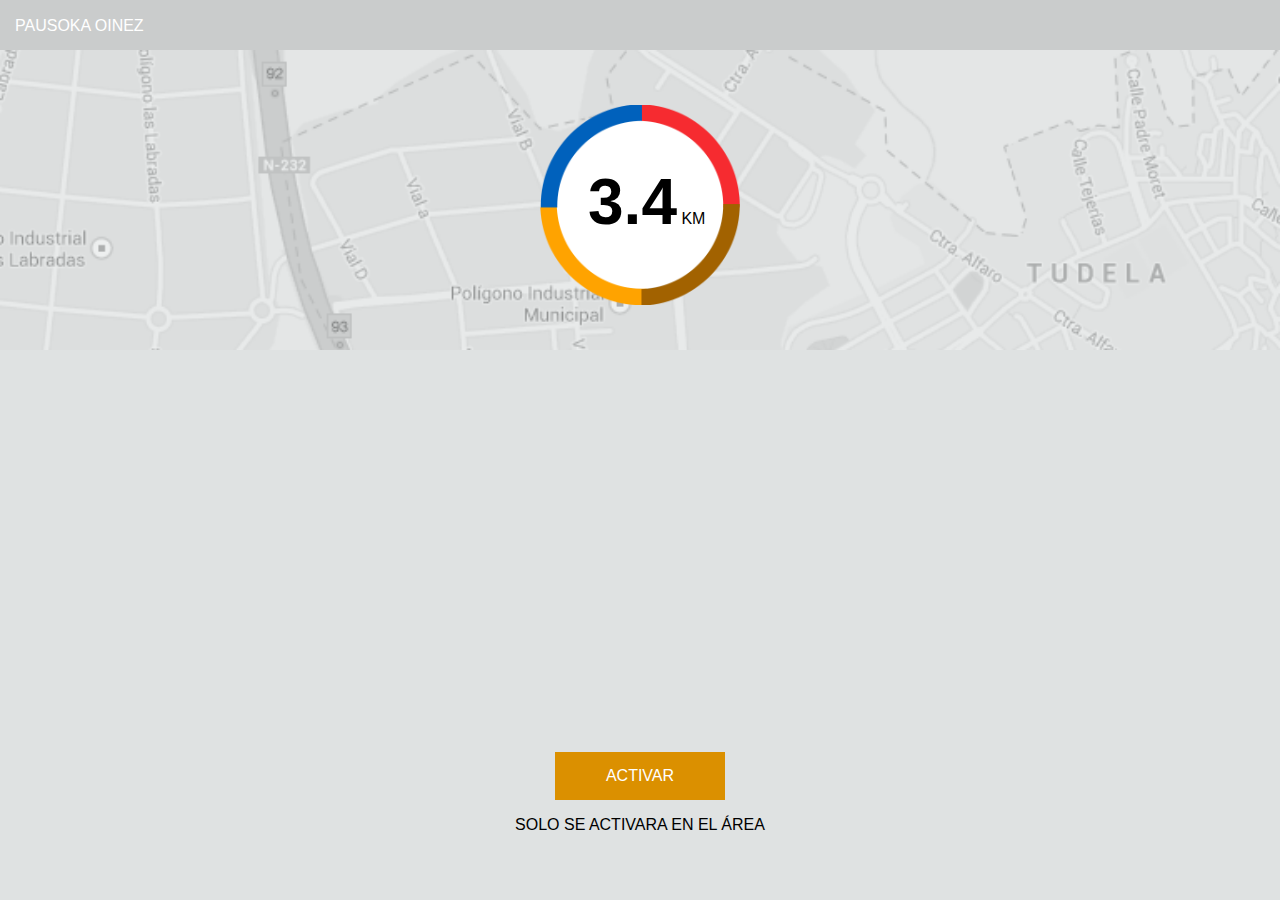
==== www/index.html @ f8270bef "Mini logo eliminado" ====
<!DOCTYPE html>
<head>
	 <meta charset="utf-8" />
      <meta name="format-detection" content="telephone=no" />
      <meta name="viewport" content="user-scalable=no,initial-scale = 1.0,maximum-scale = 1.0">
  <title>Pausoak Oinez</title>
  <link rel="stylesheet" href="css/oinez.css">
  <link rel="stylesheet" type="text/css" href="css/index.css" />
  <link rel="stylesheet" type="text/css" href="css/topcoat-mobile-light.css">
  
</head>
<body>
	<div class="row">
		<div class="header">
			<div class="title">Pausoka Oinez</div>
		</div>
	</div>
	<div class="row wrapper-contador">
		<div class="pasos">
			<div class="contador"><span class="numero">3.4</span> <span class="km">km</span></div>
		</div>
	</div>
	<div class="row">
		<div class="activacion">
			<div class="boton">Activar
      </div>
			<div class="instrucciones">
			<p>solo se activara en el área</p>
			</div>
		</div>
	</div>
<!-- 	<div class="fin"></div> -->
    <script type="text/javascript" src="js/jquery.js"></script>
        <script type="text/javascript" src="phonegap.js"></script>
        <script type="text/javascript" src="js/index.js"></script>
        <script type="text/javascript">
            $(document).ready(function() {
                    app.initialize();
            });
        </script>
</body>
</html>
---- www/css/oinez.css ----
@font-face {
  font-family: "Source Sans";
  src: url("../font/SourceSansPro-Regular.otf");
}
@font-face {
  font-family: "Source Sans";
  src: url("../font/SourceSansPro-Light.otf");
  font-weight: 200;
}
@font-face {
  font-family: "Source Sans";
  src: url("../font/SourceSansPro-Semibold.otf");
  font-weight: 600;
}

body {
  color: #000;
  font: 16px "Source Sans", helvetica, arial, sans-serif;
  font-weight: 200;
  text-rendering: optimizeLegibility;
  background-color: #ECECEC;
}


.title {
   color: #FFFFFF;
    font-size: 1em;
    padding-top: 17px;
    text-transform: uppercase;
       padding-left: 15px;
}

.header {
	height: 50px;
	background-color: #CACCCC;
}


.wrapper-contador {
	background: url("../img/bg.png") center no-repeat;
	background-size: cover;
}



.pasos {
	min-height: 300px;
}

.contador {
	background: url("../img/circulo.png") center no-repeat;
	background-size: cover;
	width: 200px;
    height: 200px;
    margin-top: 70px;
    margin: 0 auto;
    position: relative;
    top: 55px;
}


span.numero {
	font-size: 4em;
	font-weight: bold;
}

.contador span {
    left: 48px;
    position: relative;
    top: 60px;
}

.boton {
  padding: 15px 10px;
  background-color: #DB9000;
  color: #fff;
  width: 150px;
  text-align: center;
  text-transform: uppercase;
  margin: 0 auto
}


.boton .sin {
  padding: 15px 10px;
  background-color: #Ddd;
  color: #fff;
  width: 150px;
  text-align: center;
  text-transform: uppercase;
  margin: 0 auto
}

.activacion {
position: absolute;
bottom: 0;
padding-bottom: 50px;
margin: 0 auto;
width: 100%;
}


.instrucciones {
  text-align: center;
}


.fin {
  height: 10px;
  background-color: #CACCCC; 
  bottom: 0;
}


.img-logo {
   float: right;
    position: relative;
    top: -31px;
    width: 74px;
       left: -26px;
}


.img-logo-intro {
margin: 0 auto;
width: 240px;
}

.siguiente {
  text-align: center;
  font-size: 1.5em;
}

h4.pausoka {
  border-bottom: 1px solid #d5d5d5;
    font-size: 2em;
    padding-bottom: 14px;
    text-align: center;
    margin-bottom: 10px;
}


.intro {
  text-align: center;
  margin-top: 50px;
}



.topcoat-button--large--cta {
  font-size: 0.875rem;
  font-weight: 600;
  line-height: 1.688rem;
  padding: 0 0.875rem;
}


.xxx {
  width: 100px;
}
---- www/css/index.css ----
/*
 * Licensed to the Apache Software Foundation (ASF) under one
 * or more contributor license agreements.  See the NOTICE file
 * distributed with this work for additional information
 * regarding copyright ownership.  The ASF licenses this file
 * to you under the Apache License, Version 2.0 (the
 * "License"); you may not use this file except in compliance
 * with the License.  You may obtain a copy of the License at
 *
 * http://www.apache.org/licenses/LICENSE-2.0
 *
 * Unless required by applicable law or agreed to in writing,
 * software distributed under the License is distributed on an
 * "AS IS" BASIS, WITHOUT WARRANTIES OR CONDITIONS OF ANY
 * KIND, either express or implied.  See the License for the
 * specific language governing permissions and limitations
 * under the License.
 */
* {
    -webkit-tap-highlight-color: rgba(0,0,0,0); /* make transparent link selection, adjust last value opacity 0 to 1.0 */
}

body {
    -webkit-touch-callout: none;                /* prevent callout to copy image, etc when tap to hold */
    -webkit-text-size-adjust: none;             /* prevent webkit from resizing text to fit */
    -webkit-user-select: none;                  /* prevent copy paste, to allow, change 'none' to 'text' */
    background-color:#F4F4F4;
    background-image:linear-gradient(top, #F4F4F4 0%, #E4E4E4 51%);
    background-image:-webkit-linear-gradient(top, #F4F4F4 0%, #E4E4E4 51%);
    background-image:-ms-linear-gradient(top, #F4F4F4 0%, #E4E4E4 51%);
    background-image:-webkit-gradient(
        linear,
        left top,
        left bottom,
        color-stop(0, #A7A7A7),
        color-stop(0.51, #E4E4E4)
    );
    background-attachment:fixed;
    font-family:'HelveticaNeue-Light', 'HelveticaNeue', Helvetica, Arial, sans-serif;
    font-size:12px;
    height:100%;
    margin:0px;
    padding:0px;
    text-transform:uppercase;
    width:100%;
}

/* Portrait layout (default) */
.app {
    position:absolute;             /* position in the center of the screen */
    left:50%;
    top:10%;
    height:50px;                   /* text area height */
    width:225px;                   /* text area width */
    text-align:center;
    padding:180px 0px 0px 0px;     /* image height is 200px (bottom 20px are overlapped with text) */
    margin:-115px 0px 0px -112px;  /* offset vertical: half of image height and text area height */
                                   /* offset horizontal: half of text area width */
}

/*/* landscape layout (with min-width) 
@media screen and (min-aspect-ratio: 1/1) and (min-width:400px) {
    .app {
        background-position:left center;
        padding:75px 0px 75px 170px;   padding-top + padding-bottom + text area = image height 
        margin:-90px 0px 0px -198px;   }
}
*/
h1 {
    font-size:24px;
    font-weight:normal;
    margin:0px;
    overflow:visible;
    padding:0px;
    text-align:center;
}
.error {
    font-size:20px;
    font-weight:normal;
    margin:0px;
    overflow:visible;
    padding:0px;
    text-align:center;
    color:red;
}


.event {
    border-radius:4px;
    -webkit-border-radius:4px;
    color:#FFFFFF;
    font-size:24px;
    margin:0px 30px;
    padding:2px 0px;
}

.event.listening {
    background-color:#333333;
    display:block;
}

.event.received {
    background-color:#4B946A;
    display:none;
}

@keyframes fade {
    from { opacity: 1.0; }
    50% { opacity: 0.4; }
    to { opacity: 1.0; }
}
 
@-webkit-keyframes fade {
    from { opacity: 1.0; }
    50% { opacity: 0.4; }
    to { opacity: 1.0; }
}
 
.blink {
    animation:fade 3000ms infinite;
    -webkit-animation:fade 3000ms infinite;
}
---- www/css/topcoat-mobile-light.css ----
/**
*
* Copyright 2012 Adobe Systems Inc.;
*
* Licensed under the Apache License, Version 2.0 (the "License");
* you may not use this file except in compliance with the License.
* You may obtain a copy of the License at
*
* http://www.apache.org/licenses/LICENSE-2.0
*
* Unless required by applicable law or agreed to in writing, software
* distributed under the License is distributed on an "AS IS" BASIS,
* WITHOUT WARRANTIES OR CONDITIONS OF ANY KIND, either express or implied.
* See the License for the specific language governing permissions and
* limitations under the License.
*
*/
.button {
  position: relative;
  display: inline-block;
  vertical-align: top;
  -webkit-box-sizing: border-box;
  -moz-box-sizing: border-box;
  box-sizing: border-box;
  -webkit-background-clip: padding;
  -moz-background-clip: padding;
  background-clip: padding-box;
  padding: 0;
  margin: 0;
  font: inherit;
  color: inherit;
  background: transparent;
  border: none;
  cursor: default;
  -webkit-user-select: none;
  -moz-user-select: none;
  -ms-user-select: none;
  user-select: none;
  -o-text-overflow: ellipsis;
  text-overflow: ellipsis;
  white-space: nowrap;
  overflow: hidden;
  text-decoration: none;
}
.button--quiet {
  background: transparent;
  border: 1px solid transparent;
  -webkit-box-shadow: none;
  box-shadow: none;
}
.button--disabled {
  opacity: 0.3;
  cursor: default;
  pointer-events: none;
}

/**
*
* Copyright 2012 Adobe Systems Inc.;
*
* Licensed under the Apache License, Version 2.0 (the "License");
* you may not use this file except in compliance with the License.
* You may obtain a copy of the License at
*
* http://www.apache.org/licenses/LICENSE-2.0
*
* Unless required by applicable law or agreed to in writing, software
* distributed under the License is distributed on an "AS IS" BASIS,
* WITHOUT WARRANTIES OR CONDITIONS OF ANY KIND, either express or implied.
* See the License for the specific language governing permissions and
* limitations under the License.
*
*/

/**
*
* Copyright 2012 Adobe Systems Inc.;
*
* Licensed under the Apache License, Version 2.0 (the "License");
* you may not use this file except in compliance with the License.
* You may obtain a copy of the License at
*
* http://www.apache.org/licenses/LICENSE-2.0
*
* Unless required by applicable law or agreed to in writing, software
* distributed under the License is distributed on an "AS IS" BASIS,
* WITHOUT WARRANTIES OR CONDITIONS OF ANY KIND, either express or implied.
* See the License for the specific language governing permissions and
* limitations under the License.
*
*/

/**
*
* Copyright 2012 Adobe Systems Inc.;
*
* Licensed under the Apache License, Version 2.0 (the "License");
* you may not use this file except in compliance with the License.
* You may obtain a copy of the License at
*
* http://www.apache.org/licenses/LICENSE-2.0
*
* Unless required by applicable law or agreed to in writing, software
* distributed under the License is distributed on an "AS IS" BASIS,
* WITHOUT WARRANTIES OR CONDITIONS OF ANY KIND, either express or implied.
* See the License for the specific language governing permissions and
* limitations under the License.
*
*/
.button,
.topcoat-button,
.topcoat-button--quiet,
.topcoat-button--large,
.topcoat-button--large--quiet,
.topcoat-button--cta,
.topcoat-button--large--cta {
  position: relative;
  display: inline-block;
  vertical-align: top;
  -webkit-box-sizing: border-box;
  -moz-box-sizing: border-box;
  box-sizing: border-box;
  -webkit-background-clip: padding;
  -moz-background-clip: padding;
  background-clip: padding-box;
  padding: 0;
  margin: 0;
  font: inherit;
  color: inherit;
  background: transparent;
  border: none;
  cursor: default;
  -webkit-user-select: none;
  -moz-user-select: none;
  -ms-user-select: none;
  user-select: none;
  -o-text-overflow: ellipsis;
  text-overflow: ellipsis;
  white-space: nowrap;
  overflow: hidden;
  text-decoration: none;
}
.button--quiet {
  background: transparent;
  border: 1px solid transparent;
  -webkit-box-shadow: none;
  box-shadow: none;
}
.button--disabled,
.topcoat-button:disabled,
.topcoat-button.is-disabled,
.topcoat-button--quiet:disabled,
.topcoat-button--quiet.is-disabled,
.topcoat-button--large:disabled,
.topcoat-button--large.is-disabled,
.topcoat-button--large--quiet:disabled,
.topcoat-button--large--quiet.is-disabled,
.topcoat-button--cta:disabled,
.topcoat-button--cta.is-disabled,
.topcoat-button--large-cta:disabled,
.topcoat-button--large--cta.is-disabled {
  opacity: 0.3;
  cursor: default;
  pointer-events: none;
}
/*
 Button
 ------

 :active - Active state

 .is-active - Simulates an active state on mobile devices

 :disabled - Disabled state

 .is-disabled - Simulates a disabled state on mobile devices

    <button class="topcoat-button">Button</button>
    <button class="topcoat-button is-active">Button</button>
    <button class="topcoat-button is-disabled">Button</button>
*/
.topcoat-button,
.topcoat-button--quiet,
.topcoat-button--large,
.topcoat-button--large--quiet,
.topcoat-button--cta,
.topcoat-button--large--cta {
  padding: 0 1.25rem;
  font-size: 16px;
  line-height: 3rem;
  letter-spacing: 1px;
  color: #454545;
  text-shadow: 0 1px #fff;
  vertical-align: top;
  background-color: #e5e9e8;
  -webkit-box-shadow: inset 0 1px #fff;
  box-shadow: inset 0 1px #fff;
  border: 1px solid #a5a8a8;
  -webkit-border-radius: 6px;
  border-radius: 6px;
}
.topcoat-button:active,
.topcoat-button.is-active,
.topcoat-button--large:active,
.topcoat-button--large.is-active {
  background-color: #d3d7d7;
  -webkit-box-shadow: inset 0 1px rgba(0,0,0,0.12);
  box-shadow: inset 0 1px rgba(0,0,0,0.12);
}
/*
 Quiet Button
 ------------

 :active - Quiet button active state

 .is-active - Simulates active state for a quiet button on touch interfaces

 :disabled - Disabled state

 .is-disabled - Simulates disabled state

    <button class="topcoat-button--quiet">Button</button>
    <button class="topcoat-button--quiet is-active">Button</button>
    <button class="topcoat-button--quiet is-disabled">Button</button>
*/
.topcoat-button--quiet {
  background: transparent;
  border: 1px solid transparent;
  -webkit-box-shadow: none;
  box-shadow: none;
}
.topcoat-button--quiet:active,
.topcoat-button--quiet.is-active,
.topcoat-button--large--quiet:active,
.topcoat-button--large--quiet.is-active {
  color: #454545;
  text-shadow: 0 1px #fff;
  background-color: #d3d7d7;
  border: 1px solid #a5a8a8;
  -webkit-box-shadow: inset 0 1px rgba(0,0,0,0.12);
  box-shadow: inset 0 1px rgba(0,0,0,0.12);
}
/*
 Large Button
 ------------

 :active - Active state

 .is-active - Simulates active state touch interfaces

 :disabled - Disabled state

 .is-disabled - Simulates disabled state

    <button class="topcoat-button--large" >Button</button>
    <button class="topcoat-button--large is-active" >Button</button>
    <button class="topcoat-button--large is-disabled" >Button</button>
*/
.topcoat-button--large,
.topcoat-button--large--quiet {
  font-size: 1.3rem;
  line-height: 4rem;
}
/*
 Large Quiet Button
 ------------------

 :active - Active state

 .is-pressed - Simulates active state on touch interfaces

 :disabled - Disabled state

 .is-disabled - Simulates disabled state


    <button class="topcoat-button--large--quiet" >Button</button>
    <button class="topcoat-button--large--quiet is-active" >Button</button>
    <button class="topcoat-button--large--quiet is-disabled" >Button</button>
*/
.topcoat-button--large--quiet {
  background: transparent;
  border: 1px solid transparent;
  -webkit-box-shadow: none;
  box-shadow: none;
}
/*
 Call To Action Button
 ---------------------

 :active - Active state

 .is-pressed - Simulates active state on touch interfaces

 :disabled - Disabled state

 .is-disabled - Simulates disabled state


    <button class="topcoat-button--cta" >Button</button>
    <button class="topcoat-button--cta is-active" >Button</button>
    <button class="topcoat-button--cta is-disabled" >Button</button>

*/
.topcoat-button--cta,
.topcoat-button--large--cta {
  border: 1px solid #143250;
  background-color: #288edf;
  -webkit-box-shadow: inset 0 1px rgba(255,255,255,0.36);
  box-shadow: inset 0 1px rgba(255,255,255,0.36);
  color: #fff;
  font-weight: 500;
  text-shadow: 0 -1px rgba(0,0,0,0.36);
}
.topcoat-button--cta:active,
.topcoat-button--cta.is-active,
.topcoat-button--large--cta:active,
.topcoat-button--large--cta.is-active {
  background-color: #0380e8;
  -webkit-box-shadow: inset 0 1px rgba(0,0,0,0.12);
  box-shadow: inset 0 1px rgba(0,0,0,0.12);
}
/*
 Large Call To Action Button
 ---------------------------

 :active - Active state

 .is-active - Simulates active state touch interfaces

 :disabled - Disabled state

 .is-disabled - Simulates disabled state

    <button class="topcoat-button--large--cta" >Button</button>
    <button class="topcoat-button--large--cta is-active" >Button</button>
    <button class="topcoat-button--large--cta is-disabled" >Button</button>
*/
.topcoat-button--large--cta {
  font-size: 1.3rem;
  line-height: 4rem;
}

/**
*
* Copyright 2012 Adobe Systems Inc.;
*
* Licensed under the Apache License, Version 2.0 (the "License");
* you may not use this file except in compliance with the License.
* You may obtain a copy of the License at
*
* http://www.apache.org/licenses/LICENSE-2.0
*
* Unless required by applicable law or agreed to in writing, software
* distributed under the License is distributed on an "AS IS" BASIS,
* WITHOUT WARRANTIES OR CONDITIONS OF ANY KIND, either express or implied.
* See the License for the specific language governing permissions and
* limitations under the License.
*
*/
input[type="checkbox"] {
  position: absolute;
  overflow: hidden;
  padding: 0;
  border: 0;
  opacity: 0.001;
  z-index: 1;
  vertical-align: top;
  outline: none;
}
.checkbox {
  -webkit-box-sizing: border-box;
  -moz-box-sizing: border-box;
  box-sizing: border-box;
  -webkit-background-clip: padding;
  -moz-background-clip: padding;
  background-clip: padding-box;
  position: relative;
  display: inline-block;
  vertical-align: top;
  cursor: default;
  -webkit-user-select: none;
  -moz-user-select: none;
  -ms-user-select: none;
  user-select: none;
}
.checkbox__label {
  position: relative;
  display: inline-block;
  vertical-align: top;
  cursor: default;
  -webkit-user-select: none;
  -moz-user-select: none;
  -ms-user-select: none;
  user-select: none;
}
.checkbox--disabled {
  opacity: 0.3;
  cursor: default;
  pointer-events: none;
}
.checkbox:before,
.checkbox:after {
  content: '';
  position: absolute;
}
.checkbox:before {
  -webkit-box-sizing: border-box;
  -moz-box-sizing: border-box;
  box-sizing: border-box;
  -webkit-background-clip: padding;
  -moz-background-clip: padding;
  background-clip: padding-box;
}

/**
*
* Copyright 2012 Adobe Systems Inc.;
*
* Licensed under the Apache License, Version 2.0 (the "License");
* you may not use this file except in compliance with the License.
* You may obtain a copy of the License at
*
* http://www.apache.org/licenses/LICENSE-2.0
*
* Unless required by applicable law or agreed to in writing, software
* distributed under the License is distributed on an "AS IS" BASIS,
* WITHOUT WARRANTIES OR CONDITIONS OF ANY KIND, either express or implied.
* See the License for the specific language governing permissions and
* limitations under the License.
*
*/

/**
*
* Copyright 2012 Adobe Systems Inc.;
*
* Licensed under the Apache License, Version 2.0 (the "License");
* you may not use this file except in compliance with the License.
* You may obtain a copy of the License at
*
* http://www.apache.org/licenses/LICENSE-2.0
*
* Unless required by applicable law or agreed to in writing, software
* distributed under the License is distributed on an "AS IS" BASIS,
* WITHOUT WARRANTIES OR CONDITIONS OF ANY KIND, either express or implied.
* See the License for the specific language governing permissions and
* limitations under the License.
*
*/

/**
*
* Copyright 2012 Adobe Systems Inc.;
*
* Licensed under the Apache License, Version 2.0 (the "License");
* you may not use this file except in compliance with the License.
* You may obtain a copy of the License at
*
* http://www.apache.org/licenses/LICENSE-2.0
*
* Unless required by applicable law or agreed to in writing, software
* distributed under the License is distributed on an "AS IS" BASIS,
* WITHOUT WARRANTIES OR CONDITIONS OF ANY KIND, either express or implied.
* See the License for the specific language governing permissions and
* limitations under the License.
*
*/
input[type="checkbox"] {
  position: absolute;
  overflow: hidden;
  padding: 0;
  border: 0;
  opacity: 0.001;
  z-index: 1;
  vertical-align: top;
  outline: none;
}
.checkbox,
.topcoat-checkbox {
  -webkit-box-sizing: border-box;
  -moz-box-sizing: border-box;
  box-sizing: border-box;
  -webkit-background-clip: padding;
  -moz-background-clip: padding;
  background-clip: padding-box;
  position: relative;
  display: inline-block;
  vertical-align: top;
  cursor: default;
  -webkit-user-select: none;
  -moz-user-select: none;
  -ms-user-select: none;
  user-select: none;
}
.checkbox__label,
.topcoat-checkbox__label {
  position: relative;
  display: inline-block;
  vertical-align: top;
  cursor: default;
  -webkit-user-select: none;
  -moz-user-select: none;
  -ms-user-select: none;
  user-select: none;
}
.checkbox--disabled,
.topcoat-checkbox__label:disabled,
.topcoat-checkbox__label.is-disabled {
  opacity: 0.3;
  cursor: default;
  pointer-events: none;
}
.checkbox:before,
.checkbox:after,
.topcoat-checkbox:before,
.topcoat-checkbox:after {
  content: '';
  position: absolute;
}
.checkbox:before,
.topcoat-checkbox:before {
  -webkit-box-sizing: border-box;
  -moz-box-sizing: border-box;
  box-sizing: border-box;
  -webkit-background-clip: padding;
  -moz-background-clip: padding;
  background-clip: padding-box;
}
/*
 Checkbox
 --------

 :focus - Focus state

 .is-focused - Simulates an focus state on mobile devices

 :disabled - Disabled state

 .is-disabled - Simulates a disabled state on mobile devices

     <label class="topcoat-checkbox__label">
         <input type="checkbox">
         <div class="topcoat-checkbox"></div>
         Default
     </label>

     <br>
     <br>

     <label class="topcoat-checkbox__label is-active">
         <input type="checkbox">
         <div class="topcoat-checkbox"></div>
         Active
     </label>

     <br>
     <br>

     <label class="topcoat-checkbox__label is-focused">
         <input type="checkbox">
         <div class="topcoat-checkbox"></div>
         Focused
     </label>

     <br>
     <br>

     <label class="topcoat-checkbox__label is-disabled">
         <input type="checkbox">
         <div class="topcoat-checkbox"></div>
         Disabled
     </label>
*/
.topcoat-checkbox {
  height: 2rem;
}
input[type="checkbox"] {
  height: 2rem;
  width: 2rem;
  margin-top: 0;
  margin-right: -2rem;
  margin-bottom: -2rem;
  margin-left: 0;
}
input[type="checkbox"]:checked + .topcoat-checkbox:after,
.topcoat-checkbox__label.is-active > .topcoat-checkbox:after {
  opacity: 1;
}
.topcoat-checkbox__label {
  line-height: 2rem;
}
.topcoat-checkbox:before {
  width: 2rem;
  height: 2rem;
  background: #e5e9e8;
  border: 1px solid #a5a8a8;
  -webkit-border-radius: 3px;
  border-radius: 3px;
  -webkit-box-shadow: inset 0 1px #fff;
  box-shadow: inset 0 1px #fff;
}
.topcoat-checkbox {
  width: 2rem;
  height: 2rem;
}
.topcoat-checkbox:after {
  top: 0;
  opacity: 0;
  width: 28px;
  height: 11px;
  background: transparent;
  border: 3px solid #666;
  border-width: 7px;
  border-top: none;
  border-right: none;
  -webkit-border-radius: 2px;
  border-radius: 2px;
  -webkit-transform: rotate(-50deg);
  -moz-transform: rotate(-50deg);
  -o-transform: rotate(-50deg);
  -ms-transform: rotate(-50deg);
  transform: rotate(-50deg);
}
input[type="checkbox"]:focus + .topcoat-checkbox:before,
.topcoat-checkbox__label.is-focused > .topcoat-checkbox:before {
  border: 1px solid #0940fd;
  -webkit-box-shadow: 0 0 0 2px #6fb5f1;
  box-shadow: 0 0 0 2px #6fb5f1;
}

/**
*
* Copyright 2012 Adobe Systems Inc.;
*
* Licensed under the Apache License, Version 2.0 (the "License");
* you may not use this file except in compliance with the License.
* You may obtain a copy of the License at
*
* http://www.apache.org/licenses/LICENSE-2.0
*
* Unless required by applicable law or agreed to in writing, software
* distributed under the License is distributed on an "AS IS" BASIS,
* WITHOUT WARRANTIES OR CONDITIONS OF ANY KIND, either express or implied.
* See the License for the specific language governing permissions and
* limitations under the License.
*
*/

/**
*
* Copyright 2012 Adobe Systems Inc.;
*
* Licensed under the Apache License, Version 2.0 (the "License");
* you may not use this file except in compliance with the License.
* You may obtain a copy of the License at
*
* http://www.apache.org/licenses/LICENSE-2.0
*
* Unless required by applicable law or agreed to in writing, software
* distributed under the License is distributed on an "AS IS" BASIS,
* WITHOUT WARRANTIES OR CONDITIONS OF ANY KIND, either express or implied.
* See the License for the specific language governing permissions and
* limitations under the License.
*
*/
.input {
  padding: 0;
  margin: 0;
  font: inherit;
  color: inherit;
  background: transparent;
  border: none;
  -webkit-box-sizing: border-box;
  -moz-box-sizing: border-box;
  box-sizing: border-box;
  -webkit-background-clip: padding;
  -moz-background-clip: padding;
  background-clip: padding-box;
  vertical-align: top;
  outline: none;
}

/**
*
* Copyright 2012 Adobe Systems Inc.;
*
* Licensed under the Apache License, Version 2.0 (the "License");
* you may not use this file except in compliance with the License.
* You may obtain a copy of the License at
*
* http://www.apache.org/licenses/LICENSE-2.0
*
* Unless required by applicable law or agreed to in writing, software
* distributed under the License is distributed on an "AS IS" BASIS,
* WITHOUT WARRANTIES OR CONDITIONS OF ANY KIND, either express or implied.
* See the License for the specific language governing permissions and
* limitations under the License.
*
*/

/**
*
* Copyright 2012 Adobe Systems Inc.;
*
* Licensed under the Apache License, Version 2.0 (the "License");
* you may not use this file except in compliance with the License.
* You may obtain a copy of the License at
*
* http://www.apache.org/licenses/LICENSE-2.0
*
* Unless required by applicable law or agreed to in writing, software
* distributed under the License is distributed on an "AS IS" BASIS,
* WITHOUT WARRANTIES OR CONDITIONS OF ANY KIND, either express or implied.
* See the License for the specific language governing permissions and
* limitations under the License.
*
*/

/**
*
* Copyright 2012 Adobe Systems Inc.;
*
* Licensed under the Apache License, Version 2.0 (the "License");
* you may not use this file except in compliance with the License.
* You may obtain a copy of the License at
*
* http://www.apache.org/licenses/LICENSE-2.0
*
* Unless required by applicable law or agreed to in writing, software
* distributed under the License is distributed on an "AS IS" BASIS,
* WITHOUT WARRANTIES OR CONDITIONS OF ANY KIND, either express or implied.
* See the License for the specific language governing permissions and
* limitations under the License.
*
*/
.list-container {
  padding: 0;
  margin: 0;
  font: inherit;
  color: inherit;
  background: transparent;
  border: none;
  cursor: default;
  -webkit-user-select: none;
  -moz-user-select: none;
  -ms-user-select: none;
  user-select: none;
  overflow: auto;
  -webkit-overflow-scrolling: touch;
}
.list {
  padding: 0;
  margin: 0;
  list-style-type: none;
}
.list-item {
  margin: 0;
  padding: 0;
}


/**
*
* Copyright 2012 Adobe Systems Inc.;
*
* Licensed under the Apache License, Version 2.0 (the "License");
* you may not use this file except in compliance with the License.
* You may obtain a copy of the License at
*
* http://www.apache.org/licenses/LICENSE-2.0
*
* Unless required by applicable law or agreed to in writing, software
* distributed under the License is distributed on an "AS IS" BASIS,
* WITHOUT WARRANTIES OR CONDITIONS OF ANY KIND, either express or implied.
* See the License for the specific language governing permissions and
* limitations under the License.
*
*/

/**
*
* Copyright 2012 Adobe Systems Inc.;
*
* Licensed under the Apache License, Version 2.0 (the "License");
* you may not use this file except in compliance with the License.
* You may obtain a copy of the License at
*
* http://www.apache.org/licenses/LICENSE-2.0
*
* Unless required by applicable law or agreed to in writing, software
* distributed under the License is distributed on an "AS IS" BASIS,
* WITHOUT WARRANTIES OR CONDITIONS OF ANY KIND, either express or implied.
* See the License for the specific language governing permissions and
* limitations under the License.
*
*/
/*
 List
 ------------

    <div class="topcoat-list__container">
      <h3 class="topcoat-list__header">Category</h3>
      <ul class="topcoat-list">
        <li class="topcoat-list__item">
          Item
        </li>
        <li class="topcoat-list__item">
          Item
        </li>
        <li class="topcoat-list__item">
          Item
        </li>
      </ul>
    </div>

*/
.topcoat-list__container {
  padding: 0;
  margin: 0;
  font: inherit;
  color: inherit;
  background: transparent;
  border: none;
  cursor: default;
  -webkit-user-select: none;
  -moz-user-select: none;
  -ms-user-select: none;
  user-select: none;
  overflow: auto;
  -webkit-overflow-scrolling: touch;
  border-top: 1px solid #bcbfbf;
  border-bottom: 1px solid #eff1f1;
  background-color: #dfe2e2;
}
.topcoat-list__header {
  margin: 0;
  padding: 4px 20px;
  font-size: 0.9em;
  font-weight: 400;
  background-color: #cccfcf;
  color: #656565;
  text-shadow: 0 1px 0 rgba(255,255,255,0.5);
  border-top: solid 1px rgba(255,255,255,0.5);
  border-bottom: solid 1px rgba(255,255,255,0.23);
}
.topcoat-list {
  padding: 0;
  margin: 0;
  list-style-type: none;
  border-top: 1px solid #bcbfbf;
  color: #454545;
}
.topcoat-list__item {
  margin: 0;
  padding: 0;
  padding: 1.25rem;
  border-top: 1px solid #eff1f1;
  border-bottom: 1px solid #bcbfbf;
}
.topcoat-list__item:first-child {
  border-top: 1px solid rgba(0,0,0,0.05);
}

/**
*
* Copyright 2012 Adobe Systems Inc.;
*
* Licensed under the Apache License, Version 2.0 (the "License");
* you may not use this file except in compliance with the License.
* You may obtain a copy of the License at
*
* http://www.apache.org/licenses/LICENSE-2.0
*
* Unless required by applicable law or agreed to in writing, software
* distributed under the License is distributed on an "AS IS" BASIS,
* WITHOUT WARRANTIES OR CONDITIONS OF ANY KIND, either express or implied.
* See the License for the specific language governing permissions and
* limitations under the License.
*
*/

/**
*
* Copyright 2012 Adobe Systems Inc.;
*
* Licensed under the Apache License, Version 2.0 (the "License");
* you may not use this file except in compliance with the License.
* You may obtain a copy of the License at
*
* http://www.apache.org/licenses/LICENSE-2.0
*
* Unless required by applicable law or agreed to in writing, software
* distributed under the License is distributed on an "AS IS" BASIS,
* WITHOUT WARRANTIES OR CONDITIONS OF ANY KIND, either express or implied.
* See the License for the specific language governing permissions and
* limitations under the License.
*
*/

/**
*
* Copyright 2012 Adobe Systems Inc.;
*
* Licensed under the Apache License, Version 2.0 (the "License");
* you may not use this file except in compliance with the License.
* You may obtain a copy of the License at
*
* http://www.apache.org/licenses/LICENSE-2.0
*
* Unless required by applicable law or agreed to in writing, software
* distributed under the License is distributed on an "AS IS" BASIS,
* WITHOUT WARRANTIES OR CONDITIONS OF ANY KIND, either express or implied.
* See the License for the specific language governing permissions and
* limitations under the License.
*
*/
.navigation-bar {
  -webkit-box-sizing: border-box;
  -moz-box-sizing: border-box;
  box-sizing: border-box;
  -webkit-background-clip: padding;
  -moz-background-clip: padding;
  background-clip: padding-box;
  white-space: nowrap;
  overflow: hidden;
  word-spacing: 0;
  padding: 0;
  margin: 0;
  font: inherit;
  color: inherit;
  background: transparent;
  border: none;
  cursor: default;
  -webkit-user-select: none;
  -moz-user-select: none;
  -ms-user-select: none;
  user-select: none;
}
.navigation-bar__item {
  -webkit-box-sizing: border-box;
  -moz-box-sizing: border-box;
  box-sizing: border-box;
  -webkit-background-clip: padding;
  -moz-background-clip: padding;
  background-clip: padding-box;
  position: relative;
  display: inline-block;
  vertical-align: top;
  padding: 0;
  margin: 0;
  font: inherit;
  color: inherit;
  background: transparent;
  border: none;
}
.navigation-bar__title {
  padding: 0;
  margin: 0;
  font: inherit;
  color: inherit;
  background: transparent;
  border: none;
  -o-text-overflow: ellipsis;
  text-overflow: ellipsis;
  white-space: nowrap;
  overflow: hidden;
}

/**
*
* Copyright 2012 Adobe Systems Inc.;
*
* Licensed under the Apache License, Version 2.0 (the "License");
* you may not use this file except in compliance with the License.
* You may obtain a copy of the License at
*
* http://www.apache.org/licenses/LICENSE-2.0
*
* Unless required by applicable law or agreed to in writing, software
* distributed under the License is distributed on an "AS IS" BASIS,
* WITHOUT WARRANTIES OR CONDITIONS OF ANY KIND, either express or implied.
* See the License for the specific language governing permissions and
* limitations under the License.
*
*/

/**
*
* Copyright 2012 Adobe Systems Inc.;
*
* Licensed under the Apache License, Version 2.0 (the "License");
* you may not use this file except in compliance with the License.
* You may obtain a copy of the License at
*
* http://www.apache.org/licenses/LICENSE-2.0
*
* Unless required by applicable law or agreed to in writing, software
* distributed under the License is distributed on an "AS IS" BASIS,
* WITHOUT WARRANTIES OR CONDITIONS OF ANY KIND, either express or implied.
* See the License for the specific language governing permissions and
* limitations under the License.
*
*/
/*
Navigation Bar
--------------

    <div class="topcoat-navigation-bar">
        <div class="topcoat-navigation-bar__item center full">
            <h1 class="topcoat-navigation-bar__title">Header</h1>
        </div>
    </div>
*/
.topcoat-navigation-bar {
  -webkit-box-sizing: border-box;
  -moz-box-sizing: border-box;
  box-sizing: border-box;
  -webkit-background-clip: padding;
  -moz-background-clip: padding;
  background-clip: padding-box;
  white-space: nowrap;
  overflow: hidden;
  word-spacing: 0;
  padding: 0;
  margin: 0;
  font: inherit;
  color: inherit;
  background: transparent;
  border: none;
  cursor: default;
  -webkit-user-select: none;
  -moz-user-select: none;
  -ms-user-select: none;
  user-select: none;
  height: 4rem;
  padding-left: 1rem;
  padding-right: 1rem;
  background: #e5e9e8;
  color: #000;
  -webkit-box-shadow: inset 0 -1px #b9bcbc, 0 1px rgba(0,0,0,0.95);
  box-shadow: inset 0 -1px #b9bcbc, 0 1px rgba(0,0,0,0.95);
}
.topcoat-navigation-bar__item {
  -webkit-box-sizing: border-box;
  -moz-box-sizing: border-box;
  box-sizing: border-box;
  -webkit-background-clip: padding;
  -moz-background-clip: padding;
  background-clip: padding-box;
  position: relative;
  display: inline-block;
  vertical-align: top;
  padding: 0;
  margin: 0;
  font: inherit;
  color: inherit;
  background: transparent;
  border: none;
  margin: 0;
  line-height: 4rem;
  vertical-align: top;
}
.topcoat-navigation-bar__title {
  padding: 0;
  margin: 0;
  font: inherit;
  color: inherit;
  background: transparent;
  border: none;
  -o-text-overflow: ellipsis;
  text-overflow: ellipsis;
  white-space: nowrap;
  overflow: hidden;
  font-size: 1.3rem;
  font-weight: 400;
  color: #000;
}

/**
*
* Copyright 2012 Adobe Systems Inc.;
*
* Licensed under the Apache License, Version 2.0 (the "License");
* you may not use this file except in compliance with the License.
* You may obtain a copy of the License at
*
* http://www.apache.org/licenses/LICENSE-2.0
*
* Unless required by applicable law or agreed to in writing, software
* distributed under the License is distributed on an "AS IS" BASIS,
* WITHOUT WARRANTIES OR CONDITIONS OF ANY KIND, either express or implied.
* See the License for the specific language governing permissions and
* limitations under the License.
*
*/

/**
*
* Copyright 2012 Adobe Systems Inc.;
*
* Licensed under the Apache License, Version 2.0 (the "License");
* you may not use this file except in compliance with the License.
* You may obtain a copy of the License at
*
* http://www.apache.org/licenses/LICENSE-2.0
*
* Unless required by applicable law or agreed to in writing, software
* distributed under the License is distributed on an "AS IS" BASIS,
* WITHOUT WARRANTIES OR CONDITIONS OF ANY KIND, either express or implied.
* See the License for the specific language governing permissions and
* limitations under the License.
*
*/
input[type="radio"] {
  position: absolute;
  overflow: hidden;
  padding: 0;
  border: 0;
  opacity: 0.001;
  z-index: 1;
  vertical-align: top;
  outline: none;
}
.radio-button {
  -webkit-box-sizing: border-box;
  -moz-box-sizing: border-box;
  box-sizing: border-box;
  -webkit-background-clip: padding;
  -moz-background-clip: padding;
  background-clip: padding-box;
  position: relative;
  display: inline-block;
  vertical-align: top;
  cursor: default;
  -webkit-user-select: none;
  -moz-user-select: none;
  -ms-user-select: none;
  user-select: none;
}
.radio-button__label {
  position: relative;
  display: inline-block;
  vertical-align: top;
  cursor: default;
  -webkit-user-select: none;
  -moz-user-select: none;
  -ms-user-select: none;
  user-select: none;
}
.radio-button:before,
.radio-button:after {
  content: '';
  position: absolute;
  -webkit-border-radius: 100%;
  border-radius: 100%;
}
.radio-button:after {
  top: 50%;
  left: 50%;
  -webkit-transform: translate(-50%, -50%);
  -moz-transform: translate(-50%, -50%);
  -o-transform: translate(-50%, -50%);
  -ms-transform: translate(-50%, -50%);
  transform: translate(-50%, -50%);
}
.radio-button:before {
  -webkit-box-sizing: border-box;
  -moz-box-sizing: border-box;
  box-sizing: border-box;
  -webkit-background-clip: padding;
  -moz-background-clip: padding;
  background-clip: padding-box;
}
.radio-button--disabled {
  opacity: 0.3;
  cursor: default;
  pointer-events: none;
}

/**
*
* Copyright 2012 Adobe Systems Inc.;
*
* Licensed under the Apache License, Version 2.0 (the "License");
* you may not use this file except in compliance with the License.
* You may obtain a copy of the License at
*
* http://www.apache.org/licenses/LICENSE-2.0
*
* Unless required by applicable law or agreed to in writing, software
* distributed under the License is distributed on an "AS IS" BASIS,
* WITHOUT WARRANTIES OR CONDITIONS OF ANY KIND, either express or implied.
* See the License for the specific language governing permissions and
* limitations under the License.
*
*/

/**
*
* Copyright 2012 Adobe Systems Inc.;
*
* Licensed under the Apache License, Version 2.0 (the "License");
* you may not use this file except in compliance with the License.
* You may obtain a copy of the License at
*
* http://www.apache.org/licenses/LICENSE-2.0
*
* Unless required by applicable law or agreed to in writing, software
* distributed under the License is distributed on an "AS IS" BASIS,
* WITHOUT WARRANTIES OR CONDITIONS OF ANY KIND, either express or implied.
* See the License for the specific language governing permissions and
* limitations under the License.
*
*/
input[type="radio"] {
  position: absolute;
  overflow: hidden;
  padding: 0;
  border: 0;
  opacity: 0.001;
  z-index: 1;
  vertical-align: top;
  outline: none;
}
.radio-button,
.topcoat-radio-button {
  -webkit-box-sizing: border-box;
  -moz-box-sizing: border-box;
  box-sizing: border-box;
  -webkit-background-clip: padding;
  -moz-background-clip: padding;
  background-clip: padding-box;
  position: relative;
  display: inline-block;
  vertical-align: top;
  cursor: default;
  -webkit-user-select: none;
  -moz-user-select: none;
  -ms-user-select: none;
  user-select: none;
}
.radio-button__label,
.topcoat-radio-button__label {
  position: relative;
  display: inline-block;
  vertical-align: top;
  cursor: default;
  -webkit-user-select: none;
  -moz-user-select: none;
  -ms-user-select: none;
  user-select: none;
}
.radio-button:before,
.radio-button:after,
.topcoat-radio-button:before,
.topcoat-radio-button:after {
  content: '';
  position: absolute;
  -webkit-border-radius: 100%;
  border-radius: 100%;
}
.radio-button:after,
.topcoat-radio-button:after {
  top: 50%;
  left: 50%;
  -webkit-transform: translate(-50%, -50%);
  -moz-transform: translate(-50%, -50%);
  -o-transform: translate(-50%, -50%);
  -ms-transform: translate(-50%, -50%);
  transform: translate(-50%, -50%);
}
.radio-button:before,
.topcoat-radio-button:before {
  -webkit-box-sizing: border-box;
  -moz-box-sizing: border-box;
  box-sizing: border-box;
  -webkit-background-clip: padding;
  -moz-background-clip: padding;
  background-clip: padding-box;
}
.radio-button--disabled,
.topcoat-radio-button__label:disabled,
.topcoat-radio-button__label.is-disabled {
  opacity: 0.3;
  cursor: default;
  pointer-events: none;
}
/*
 Radio Button
 -----------

 :disabled - Disabled state

 .is-disabled - Simulates a disabled state on mobile devices

    <!-- NO LABEL -->
    <label class="topcoat-radio-button__label">
        <input type="radio" name="topcoat">
        <div class="topcoat-radio-button"></div>
    </label>
    <br>
    <!-- LEFT LABEL -->
    <label class="topcoat-radio-button__label">
        Left label
        <input type="radio" name="topcoat">
        <div class="topcoat-radio-button"></div>
    </label>
    <br>
    <!-- RIGHT LABEL -->
    <label class="topcoat-radio-button__label">
        <input type="radio" name="topcoat">
        <div class="topcoat-radio-button"></div>
        Right label
    </label>
*/
input[type="radio"] {
  height: 2rem;
  width: 2rem;
  margin-top: 0;
  margin-right: -2rem;
  margin-bottom: -2rem;
  margin-left: 0;
}
input[type="radio"]:checked + .topcoat-radio-button:after {
  opacity: 1;
}
.topcoat-radio-button__label {
  color: #454545;
  line-height: 2rem;
}
.topcoat-radio-button:before {
  width: 2rem;
  height: 2rem;
  background: #e5e9e8;
  border: 1px solid #a5a8a8;
  -webkit-box-shadow: inset 0 1px #fff;
  box-shadow: inset 0 1px #fff;
}
.topcoat-radio-button {
  position: relative;
  width: 2rem;
  height: 2rem;
}
.topcoat-radio-button:after {
  opacity: 0;
  width: 1rem;
  height: 1rem;
  background: #666;
  border: 1px solid rgba(0,0,0,0.1);
  -webkit-box-shadow: 0 1px rgba(255,255,255,0.5);
  box-shadow: 0 1px rgba(255,255,255,0.5);
}
input[type="radio"]:focus + .topcoat-radio-button:before,
.topcoat-radio-button__label.is-focused > .topcoat-radio-button:before {
  border: 1px solid #0940fd;
  -webkit-box-shadow: 0 0 0 2px #6fb5f1;
  box-shadow: 0 0 0 2px #6fb5f1;
}

/**
*
* Copyright 2012 Adobe Systems Inc.;
*
* Licensed under the Apache License, Version 2.0 (the "License");
* you may not use this file except in compliance with the License.
* You may obtain a copy of the License at
*
* http://www.apache.org/licenses/LICENSE-2.0
*
* Unless required by applicable law or agreed to in writing, software
* distributed under the License is distributed on an "AS IS" BASIS,
* WITHOUT WARRANTIES OR CONDITIONS OF ANY KIND, either express or implied.
* See the License for the specific language governing permissions and
* limitations under the License.
*
*/

/**
*
* Copyright 2012 Adobe Systems Inc.;
*
* Licensed under the Apache License, Version 2.0 (the "License");
* you may not use this file except in compliance with the License.
* You may obtain a copy of the License at
*
* http://www.apache.org/licenses/LICENSE-2.0
*
* Unless required by applicable law or agreed to in writing, software
* distributed under the License is distributed on an "AS IS" BASIS,
* WITHOUT WARRANTIES OR CONDITIONS OF ANY KIND, either express or implied.
* See the License for the specific language governing permissions and
* limitations under the License.
*
*/
/*
 Search Input
 ------------

 :disabled - Disabled state

 .is-disabled - Simulates a disabled state

    <input type="search" value="" placeholder="search" class="topcoat-search-input">
    <input type="search is-disabled" value="" placeholder="search" class="topcoat-search-input">

 */
.topcoat-search-input,
.topcoat-search-input--large {
  padding: 0;
  margin: 0;
  font: inherit;
  color: inherit;
  background: transparent;
  border: none;
  -webkit-box-sizing: border-box;
  -moz-box-sizing: border-box;
  box-sizing: border-box;
  -webkit-background-clip: padding;
  -moz-background-clip: padding;
  background-clip: padding-box;
  vertical-align: top;
  outline: none;
  height: 3rem;
  border: 1px solid #a5a8a8;
  background-color: #e5e9e8;
  -webkit-box-shadow: inset 0 1px rgba(0,0,0,0.12);
  box-shadow: inset 0 1px rgba(0,0,0,0.12);
  color: #454545;
  -webkit-appearance: none;
  padding: 0 0 0 2.7em;
  -webkit-border-radius: 30px;
  border-radius: 30px;
  background-image: url("../img/search.svg");
  background-position: 1em center;
  background-repeat: no-repeat;
  -webkit-background-size: 16px;
  -moz-background-size: 16px;
  background-size: 16px;
}
.topcoat-search-input:focus,
.topcoat-search-input--large:focus {
  background-color: #fff;
  color: #000;
}
.topcoat-search-input::-webkit-search-cancel-button,
.topcoat-search-input::-webkit-search-decoration {
  margin-right: 5px;
}
.topcoat-search-input:focus::-webkit-input-placeholder,
.topcoat-search-input:focus::-webkit-input-placeholder {
  color: #c6c8c8;
}
.topcoat-search-input:disabled,
.topcoat-search-input.is-disabled {
  opacity: 0.3;
  cursor: default;
  pointer-events: none;
}
/*
 Large Search Input
 ------------------

 :disabled - Disabled state

 .is-disabled - Simulates a disabled state

    <input type="search"  value="" placeholder="search" class="topcoat-search-input--large">
    <input type="search"  value="" placeholder="search" class="topcoat-search-input--large .is-disabled">

*/
.topcoat-search-input--large {
  height: 4rem;
  font-size: 1.3rem;
  font-weight: 200;
  padding-left: 2.8em;
  -webkit-border-radius: 40px;
  border-radius: 40px;
  background-position: 1.2em center;
  -webkit-background-size: 1.3rem;
  -moz-background-size: 1.3rem;
  background-size: 1.3rem;
}
.topcoat-search-input--large:disabled,
.topcoat-search-input--large.is-disabled {
  opacity: 0.3;
  cursor: default;
  pointer-events: none;
}

/**
*
* Copyright 2012 Adobe Systems Inc.;
*
* Licensed under the Apache License, Version 2.0 (the "License");
* you may not use this file except in compliance with the License.
* You may obtain a copy of the License at
*
* http://www.apache.org/licenses/LICENSE-2.0
*
* Unless required by applicable law or agreed to in writing, software
* distributed under the License is distributed on an "AS IS" BASIS,
* WITHOUT WARRANTIES OR CONDITIONS OF ANY KIND, either express or implied.
* See the License for the specific language governing permissions and
* limitations under the License.
*
*/

/**
*
* Copyright 2012 Adobe Systems Inc.;
*
* Licensed under the Apache License, Version 2.0 (the "License");
* you may not use this file except in compliance with the License.
* You may obtain a copy of the License at
*
* http://www.apache.org/licenses/LICENSE-2.0
*
* Unless required by applicable law or agreed to in writing, software
* distributed under the License is distributed on an "AS IS" BASIS,
* WITHOUT WARRANTIES OR CONDITIONS OF ANY KIND, either express or implied.
* See the License for the specific language governing permissions and
* limitations under the License.
*
*/
/*
 Text Input
 ----------

:disabled - Disabled state
.is-disabled - Simulates a disabled state on mobile devices

    <input type="text" class="topcoat-text-input" value="" placeholder="text">
    <input type="text" class="topcoat-text-input is-disabled" value="" placeholder="text">

*/
.topcoat-text-input,
.topcoat-text-input--large {
  padding: 0;
  margin: 0;
  font: inherit;
  color: inherit;
  background: transparent;
  border: none;
  -webkit-box-sizing: border-box;
  -moz-box-sizing: border-box;
  box-sizing: border-box;
  -webkit-background-clip: padding;
  -moz-background-clip: padding;
  background-clip: padding-box;
  vertical-align: top;
  outline: none;
  height: 3rem;
  padding: 0 1.25rem;
  border: 1px solid #a5a8a8;
  -webkit-border-radius: 6px;
  border-radius: 6px;
  background-color: #e5e9e8;
  -webkit-box-shadow: inset 0 1px rgba(0,0,0,0.12);
  box-shadow: inset 0 1px rgba(0,0,0,0.12);
  color: #454545;
}
.topcoat-text-input:focus {
  background-color: #fff;
  color: #000;
}
.topcoat-text-input:disabled,
.topcoat-text-input.is-disabled {
  opacity: 0.3;
  cursor: default;
  pointer-events: none;
}
/*
 Large Text Input
 ----------------

:disabled - Disabled state
.is-disabled - Simulates a disabled state on mobile devices

    <input type="text" class="topcoat-text-input--large" value="" placeholder="text">
    <input type="text" class="topcoat-text-input--large is-disabled" value="" placeholder="text">
*/
.topcoat-text-input--large {
  height: 4rem;
  font-size: 1.3rem;
}
.topcoat-text-input--large:focus {
  background-color: #fff;
  color: #000;
}
.topcoat-text-input--large.is-disabled,
.topcoat-text-input--large:disabled {
  opacity: 0.3;
  cursor: default;
  pointer-events: none;
}

/**
*
* Copyright 2012 Adobe Systems Inc.;
*
* Licensed under the Apache License, Version 2.0 (the "License");
* you may not use this file except in compliance with the License.
* You may obtain a copy of the License at
*
* http://www.apache.org/licenses/LICENSE-2.0
*
* Unless required by applicable law or agreed to in writing, software
* distributed under the License is distributed on an "AS IS" BASIS,
* WITHOUT WARRANTIES OR CONDITIONS OF ANY KIND, either express or implied.
* See the License for the specific language governing permissions and
* limitations under the License.
*
*/

/**
*
* Copyright 2012 Adobe Systems Inc.;
*
* Licensed under the Apache License, Version 2.0 (the "License");
* you may not use this file except in compliance with the License.
* You may obtain a copy of the License at
*
* http://www.apache.org/licenses/LICENSE-2.0
*
* Unless required by applicable law or agreed to in writing, software
* distributed under the License is distributed on an "AS IS" BASIS,
* WITHOUT WARRANTIES OR CONDITIONS OF ANY KIND, either express or implied.
* See the License for the specific language governing permissions and
* limitations under the License.
*
*/

/**
*
* Copyright 2012 Adobe Systems Inc.;
*
* Licensed under the Apache License, Version 2.0 (the "License");
* you may not use this file except in compliance with the License.
* You may obtain a copy of the License at
*
* http://www.apache.org/licenses/LICENSE-2.0
*
* Unless required by applicable law or agreed to in writing, software
* distributed under the License is distributed on an "AS IS" BASIS,
* WITHOUT WARRANTIES OR CONDITIONS OF ANY KIND, either express or implied.
* See the License for the specific language governing permissions and
* limitations under the License.
*
*/
.textarea {
  -webkit-box-sizing: border-box;
  -moz-box-sizing: border-box;
  box-sizing: border-box;
  -webkit-background-clip: padding;
  -moz-background-clip: padding;
  background-clip: padding-box;
  padding: 0;
  margin: 0;
  font: inherit;
  color: inherit;
  background: transparent;
  border: none;
  vertical-align: top;
  resize: none;
  outline: none;
}

/**
*
* Copyright 2012 Adobe Systems Inc.;
*
* Licensed under the Apache License, Version 2.0 (the "License");
* you may not use this file except in compliance with the License.
* You may obtain a copy of the License at
*
* http://www.apache.org/licenses/LICENSE-2.0
*
* Unless required by applicable law or agreed to in writing, software
* distributed under the License is distributed on an "AS IS" BASIS,
* WITHOUT WARRANTIES OR CONDITIONS OF ANY KIND, either express or implied.
* See the License for the specific language governing permissions and
* limitations under the License.
*
*/

/**
*
* Copyright 2012 Adobe Systems Inc.;
*
* Licensed under the Apache License, Version 2.0 (the "License");
* you may not use this file except in compliance with the License.
* You may obtain a copy of the License at
*
* http://www.apache.org/licenses/LICENSE-2.0
*
* Unless required by applicable law or agreed to in writing, software
* distributed under the License is distributed on an "AS IS" BASIS,
* WITHOUT WARRANTIES OR CONDITIONS OF ANY KIND, either express or implied.
* See the License for the specific language governing permissions and
* limitations under the License.
*
*/
/*
Textarea
------------------------

    <textarea class="topcoat-textarea" rows="6" cols="36" placeholder="Textarea"></textarea>

 */
.topcoat-textarea,
.topcoat-textarea--large {
  -webkit-box-sizing: border-box;
  -moz-box-sizing: border-box;
  box-sizing: border-box;
  -webkit-background-clip: padding;
  -moz-background-clip: padding;
  background-clip: padding-box;
  padding: 0;
  margin: 0;
  font: inherit;
  color: inherit;
  background: transparent;
  border: none;
  vertical-align: top;
  resize: none;
  outline: none;
  padding: 2rem;
  font-size: 2.5rem;
  font-weight: 200;
  -webkit-border-radius: 6px;
  border-radius: 6px;
  line-height: 3rem;
  border: 1px solid #a5a8a8;
  background-color: #e5e9e8;
  -webkit-box-shadow: inset 0 1px rgba(0,0,0,0.12);
  box-shadow: inset 0 1px rgba(0,0,0,0.12);
  color: #454545;
}
.topcoat-textarea:focus,
.topcoat-textarea--large:focus {
  background-color: #fff;
  color: #000;
}
/*
Large Textarea
------------------------

    <textarea class="topcoat-textarea--large" rows="6" cols="36" placeholder="Textarea"></textarea>

*/
.topcoat-textarea--large {
  font-size: 3rem;
  line-height: 4rem;
}

@font-face {
  font-family: "Source Sans";
  src: url("../font/SourceSansPro-Regular.otf");
}
@font-face {
  font-family: "Source Sans";
  src: url("../font/SourceSansPro-Light.otf");
  font-weight: 200;
}
@font-face {
  font-family: "Source Sans";
  src: url("../font/SourceSansPro-Semibold.otf");
  font-weight: 600;
}

body {
  margin: 0;
  padding: 0;
  background: #dfe2e2;
  color: #000;
  font: 16px "Source Sans", helvetica, arial, sans-serif;
  font-weight: 200;
  text-rendering: optimizeLegibility;
}
:focus {
  outline-color: transparent;
  outline-style: none;
}

.topcoat-icon--menu-stack {
  background: url("../img/hamburger_dark.svg") no-repeat;
  -webkit-background-size: cover;
  -moz-background-size: cover;
  background-size: cover;
}

.quarter {
  width: 25%;
}
.half {
  width: 50%;
}
.three-quarters {
  width: 75%;
}
.third {
  width: 33.333%;
}
.two-thirds {
  width: 66.666%;
}
.full {
  width: 100%;
}

.left {
  text-align: left;
}
.center {
  text-align: center;
}
.right {
  text-align: right;
}

.reset-ui {
  -webkit-box-sizing: border-box;
  -moz-box-sizing: border-box;
  box-sizing: border-box;
  -webkit-background-clip: padding;
  -moz-background-clip: padding;
  background-clip: padding-box;
  position: relative;
  display: inline-block;
  vertical-align: top;
  padding: 0;
  margin: 0;
  font: inherit;
  color: inherit;
  background: transparent;
  border: none;
  cursor: default;
  -webkit-user-select: none;
  -moz-user-select: none;
  -ms-user-select: none;
  user-select: none;
  -o-text-overflow: ellipsis;
  text-overflow: ellipsis;
  white-space: nowrap;
  overflow: hidden;
}





/* Call To Action */
/* Icons */
/* Navigation Bar */
/* Text Input */
/* Search Input */
/* List */
/* Checkbox */
/* Overlay */
/* Progress bar */
/* Checkbox */
/* Radio Button */

/* Icon Button */
/* Navigation bar */
/* List */
/* Search Input */
/* Topcoat icon large */
/* otherwise the icon is off-center */
/* Checkbox */
/* Radio */

/* Call To Action */
/* Icons */
/* Navigation Bar */
/* Text Input */
/* List */
/* Overlay */
/* Progress bar */
/* Checkbox */
/* Radio Button */
/* Range input */

/* Containers */
/* Icon Button */
/* Navigation bar */
/* List */
/* Search Input */
/* Text Area */
/* Checkbox */
/* Radio */
/* Range input */

/* Text Input */
/* Radio input */
/* Overlay */
/* Textarea */
/* Progress bar container */
/* Progress bar progress */
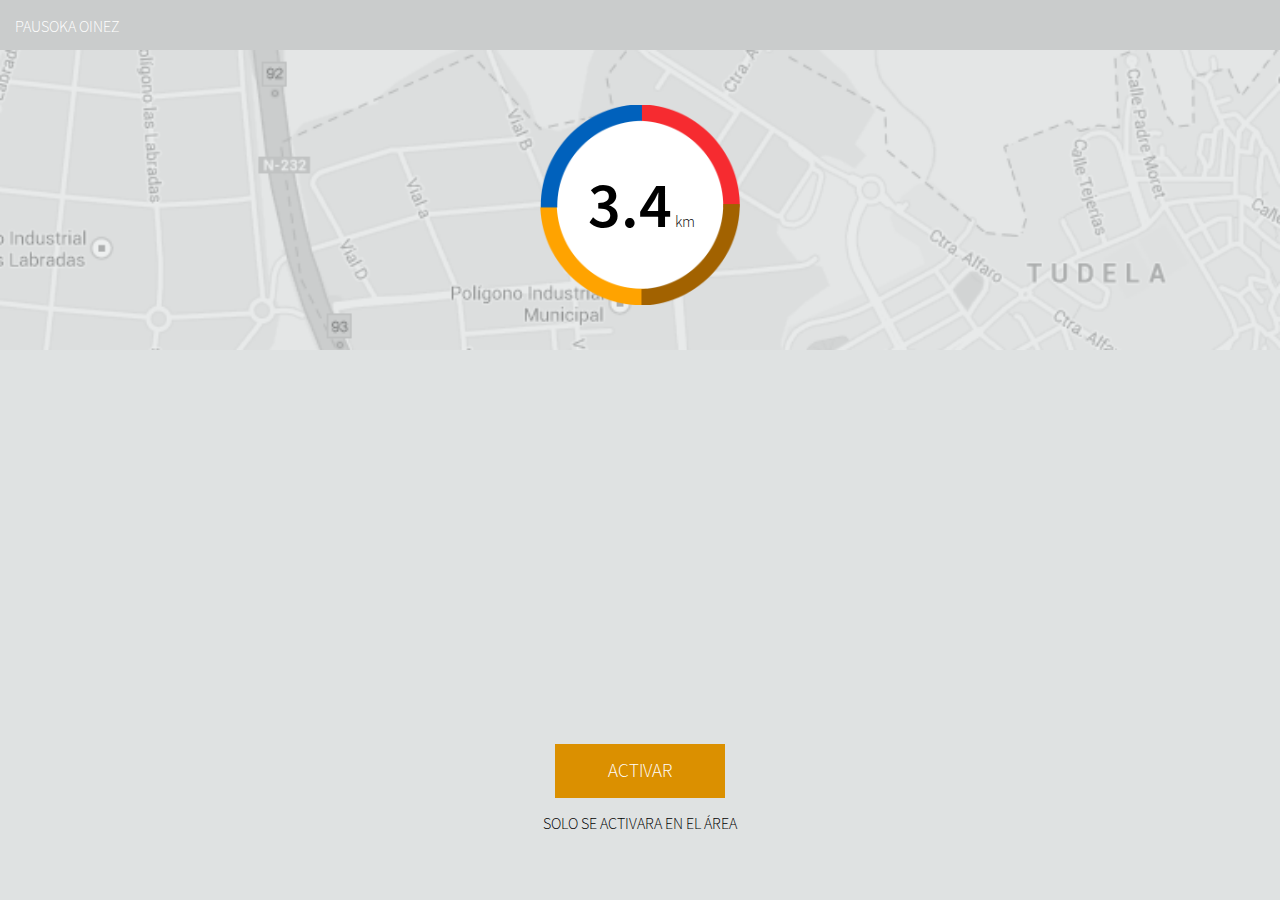
==== commit c29984a8: "Ajustes Css y página de intro" ====
--- a/www/index.html
+++ b/www/index.html
@@ -22,7 +22,8 @@
 	</div>
 	<div class="row">
 		<div class="activacion">
-			<div class="boton">Activar
+			<div class="boton blink">
+				<a href="#">Activar</a>
       </div>
 			<div class="instrucciones">
 			<p>solo se activara en el área</p>
--- a/www/css/oinez.css
+++ b/www/css/oinez.css
@@ -21,6 +21,10 @@
   background-color: #ECECEC;
 }
 
+a {
+color:#fff;
+text-decoration: none;
+}
 
 .title {
    color: #FFFFFF;
@@ -70,26 +74,31 @@
     top: 60px;
 }
 
-.boton {
+.boton a {
   padding: 15px 10px;
   background-color: #DB9000;
   color: #fff;
   width: 150px;
   text-align: center;
   text-transform: uppercase;
-  margin: 0 auto
+  margin: 0 auto;
+  font-size: 1em;
+
 }
 
 
-.boton .sin {
+.boton  {
   padding: 15px 10px;
-  background-color: #Ddd;
+  background-color: #DB9000;
   color: #fff;
   width: 150px;
   text-align: center;
   text-transform: uppercase;
-  margin: 0 auto
+  margin: 0 auto;
+    font-size: 1.2em;
+
 }
+
 
 .activacion {
 position: absolute;
@@ -137,6 +146,7 @@
     padding-bottom: 14px;
     text-align: center;
     margin-bottom: 10px;
+    text-transform: uppercase;
 }
 
 
@@ -146,16 +156,13 @@
 }
 
 
-
-.topcoat-button--large--cta {
-  font-size: 0.875rem;
-  font-weight: 600;
-  line-height: 1.688rem;
-  padding: 0 0.875rem;
+p.intro {
+  margin-top: 0.5em;
+  line-height: 1.5em;
+  margin-left: 2em;
+  margin-right: 2em;
 }
 
-
-.xxx {
-  width: 100px;
-}
-
+.instrucciones {
+text-transform: uppercase;
+}--- a/www/css/index.css
+++ b/www/css/index.css
@@ -41,7 +41,6 @@
     height:100%;
     margin:0px;
     padding:0px;
-    text-transform:uppercase;
     width:100%;
 }
 
--- a/www/css/topcoat-mobile-light.css
+++ b/www/css/topcoat-mobile-light.css
@@ -15,15 +15,110 @@
 * limitations under the License.
 *
 */
-.button {
+
+.button-bar {
+  display: table;
+  table-layout: fixed;
+  white-space: no-wrap;
+  margin: 0;
+  padding: 0;
+}
+
+.button-bar__item {
+  display: table-cell;
+  width: auto;
+  border-radius: 0;
+}
+
+.button_bar__item > input {
+  position: absolute;
+  overflow: hidden;
+  padding: 0;
+  border: 0;
+  opacity: 0.001;
+  z-index: 1;
+  vertical-align: top;
+  outline: none;
+}
+
+.button-bar__button {
+  border-radius: inherit;
+}
+
+.button-bar__item:disabled {
+  opacity: 0.3;
+  cursor: default;
+  pointer-events: none;
+}
+
+/**
+*
+* Copyright 2012 Adobe Systems Inc.;
+*
+* Licensed under the Apache License, Version 2.0 (the "License");
+* you may not use this file except in compliance with the License.
+* You may obtain a copy of the License at
+*
+* http://www.apache.org/licenses/LICENSE-2.0
+*
+* Unless required by applicable law or agreed to in writing, software
+* distributed under the License is distributed on an "AS IS" BASIS,
+* WITHOUT WARRANTIES OR CONDITIONS OF ANY KIND, either express or implied.
+* See the License for the specific language governing permissions and
+* limitations under the License.
+*
+*/
+
+/**
+*
+* Copyright 2012 Adobe Systems Inc.;
+*
+* Licensed under the Apache License, Version 2.0 (the "License");
+* you may not use this file except in compliance with the License.
+* You may obtain a copy of the License at
+*
+* http://www.apache.org/licenses/LICENSE-2.0
+*
+* Unless required by applicable law or agreed to in writing, software
+* distributed under the License is distributed on an "AS IS" BASIS,
+* WITHOUT WARRANTIES OR CONDITIONS OF ANY KIND, either express or implied.
+* See the License for the specific language governing permissions and
+* limitations under the License.
+*
+*/
+
+/**
+*
+* Copyright 2012 Adobe Systems Inc.;
+*
+* Licensed under the Apache License, Version 2.0 (the "License");
+* you may not use this file except in compliance with the License.
+* You may obtain a copy of the License at
+*
+* http://www.apache.org/licenses/LICENSE-2.0
+*
+* Unless required by applicable law or agreed to in writing, software
+* distributed under the License is distributed on an "AS IS" BASIS,
+* WITHOUT WARRANTIES OR CONDITIONS OF ANY KIND, either express or implied.
+* See the License for the specific language governing permissions and
+* limitations under the License.
+*
+*/
+
+.button,
+.topcoat-button,
+.topcoat-button--quiet,
+.topcoat-button--large,
+.topcoat-button--large--quiet,
+.topcoat-button--cta,
+.topcoat-button--large--cta,
+.topcoat-button-bar__button,
+.topcoat-button-bar__button--large {
   position: relative;
   display: inline-block;
   vertical-align: top;
-  -webkit-box-sizing: border-box;
   -moz-box-sizing: border-box;
   box-sizing: border-box;
-  -webkit-background-clip: padding;
-  -moz-background-clip: padding;
   background-clip: padding-box;
   padding: 0;
   margin: 0;
@@ -36,18 +131,325 @@
   -moz-user-select: none;
   -ms-user-select: none;
   user-select: none;
-  -o-text-overflow: ellipsis;
   text-overflow: ellipsis;
   white-space: nowrap;
   overflow: hidden;
   text-decoration: none;
 }
+
 .button--quiet {
   background: transparent;
   border: 1px solid transparent;
-  -webkit-box-shadow: none;
   box-shadow: none;
 }
+
+.button--disabled,
+.topcoat-button:disabled,
+.topcoat-button--quiet:disabled,
+.topcoat-button--large:disabled,
+.topcoat-button--large--quiet:disabled,
+.topcoat-button--cta:disabled,
+.topcoat-button--large--cta:disabled,
+.topcoat-button-bar__button:disabled,
+.topcoat-button-bar__button--large:disabled {
+  opacity: 0.3;
+  cursor: default;
+  pointer-events: none;
+}
+
+.topcoat-button,
+.topcoat-button--quiet,
+.topcoat-button--large,
+.topcoat-button--large--quiet,
+.topcoat-button--cta,
+.topcoat-button--large--cta,
+.topcoat-button-bar__button,
+.topcoat-button-bar__button--large {
+  padding: 0 1.25rem;
+  font-size: 16px;
+  line-height: 3rem;
+  letter-spacing: 1px;
+  color: #454545;
+  text-shadow: 0 1px #fff;
+  vertical-align: top;
+  background-color: #e5e9e8;
+  box-shadow: inset 0 1px #fff;
+  border: 1px solid #a5a8a8;
+  border-radius: 6px;
+}
+
+.topcoat-button:hover,
+.topcoat-button--quiet:hover,
+.topcoat-button--large:hover,
+.topcoat-button--large--quiet:hover,
+.topcoat-button-bar__button:hover,
+.topcoat-button-bar__button--large:hover {
+  background-color: #edf1f1;
+}
+
+.topcoat-button:active,
+.topcoat-button--large:active,
+.topcoat-button-bar__button:active,
+.topcoat-button-bar__button--large:active,
+:checked + .topcoat-button-bar__button {
+  background-color: #d3d7d7;
+  box-shadow: inset 0 1px rgba(0,0,0,0.12);
+}
+
+.topcoat-button:focus,
+.topcoat-button--quiet:focus,
+.topcoat-button--large:focus,
+.topcoat-button--large--quiet:focus,
+.topcoat-button--cta:focus,
+.topcoat-button--large--cta:focus,
+.topcoat-button-bar__button:focus,
+.topcoat-button-bar__button--large:focus {
+  border: 1px solid #0940fd;
+  box-shadow: 0 0 0 2px #6fb5f1;
+  outline: 0;
+}
+
+.topcoat-button--quiet {
+  background: transparent;
+  border: 1px solid transparent;
+  box-shadow: none;
+}
+
+.topcoat-button--quiet:hover,
+.topcoat-button--large--quiet:hover {
+  text-shadow: 0 1px #fff;
+  border: 1px solid #a5a8a8;
+  box-shadow: inset 0 1px #fff;
+}
+
+.topcoat-button--quiet:active,
+.topcoat-button--large--quiet:active {
+  color: #454545;
+  text-shadow: 0 1px #fff;
+  background-color: #d3d7d7;
+  border: 1px solid #a5a8a8;
+  box-shadow: inset 0 1px rgba(0,0,0,0.12);
+}
+
+.topcoat-button--large,
+.topcoat-button--large--quiet,
+.topcoat-button-bar__button--large {
+  font-size: 1.3rem;
+  font-weight: 400;
+  line-height: 4.375rem;
+  padding: 0 1.25rem;
+}
+
+.topcoat-button--large--quiet {
+  background: transparent;
+  border: 1px solid transparent;
+  box-shadow: none;
+}
+
+.topcoat-button--cta,
+.topcoat-button--large--cta {
+  border: 1px solid #143250;
+  background-color: #288edf;
+  box-shadow: inset 0 1px rgba(255,255,255,0.36);
+  color: #fff;
+  font-weight: 500;
+  text-shadow: 0 -1px rgba(0,0,0,0.36);
+}
+
+.topcoat-button--cta:hover,
+.topcoat-button--large--cta:hover {
+  background-color: #509bef;
+}
+
+.topcoat-button--cta:active,
+.topcoat-button--large--cta:active {
+  background-color: #0380e8;
+  box-shadow: inset 0 1px rgba(0,0,0,0.12);
+}
+
+.topcoat-button--large--cta {
+  font-size: 1.3rem;
+  font-weight: 400;
+  line-height: 4.375rem;
+  padding: 0 1.25rem;
+}
+
+.button-bar,
+.topcoat-button-bar {
+  display: table;
+  table-layout: fixed;
+  white-space: no-wrap;
+  margin: 0;
+  padding: 0;
+}
+
+.button-bar__item,
+.topcoat-button-bar__item {
+  display: table-cell;
+  width: auto;
+  border-radius: 0;
+}
+
+.button_bar__item > input,
+.topcoat-button-bar__item > input {
+  position: absolute;
+  overflow: hidden;
+  padding: 0;
+  border: 0;
+  opacity: 0.001;
+  z-index: 1;
+  vertical-align: top;
+  outline: none;
+}
+
+.button-bar__button {
+  border-radius: inherit;
+}
+
+.button-bar__item:disabled {
+  opacity: 0.3;
+  cursor: default;
+  pointer-events: none;
+}
+
+/* topdoc
+  name: Button Bar
+  description: Component of grouped buttons
+  modifiers:
+    :disabled: Disabled state
+  markup:
+    <div class="topcoat-button-bar">
+      <div class="topcoat-button-bar__item">
+        <button class="topcoat-button-bar__button">One</button>
+      </div>
+      <div class="topcoat-button-bar__item">
+        <button class="topcoat-button-bar__button">Two</button>
+      </div>
+      <div class="topcoat-button-bar__item">
+        <button class="topcoat-button-bar__button">Three</button>
+      </div>
+    </div>
+  examples:
+    mobile button bar: http://codepen.io/Topcoat/pen/kdKyg
+  tags:
+    - desktop
+    - light
+    - dark
+    - mobile
+    - button
+    - group
+    - bar
+*/
+
+.topcoat-button-bar > .topcoat-button-bar__item:first-child {
+  border-top-left-radius: 6px;
+  border-bottom-left-radius: 6px;
+}
+
+.topcoat-button-bar > .topcoat-button-bar__item:last-child {
+  border-top-right-radius: 6px;
+  border-bottom-right-radius: 6px;
+}
+
+.topcoat-button-bar__item:first-child > .topcoat-button-bar__button,
+.topcoat-button-bar__item:first-child > .topcoat-button-bar__button--large {
+  border-right: none;
+}
+
+.topcoat-button-bar__item:last-child > .topcoat-button-bar__button,
+.topcoat-button-bar__item:last-child > .topcoat-button-bar__button--large {
+  border-left: none;
+}
+
+.topcoat-button-bar__button {
+  border-radius: inherit;
+}
+
+.topcoat-button-bar__button:focus,
+.topcoat-button-bar__button--large:focus {
+  z-index: 1;
+}
+
+/* topdoc
+  name: Large Button Bar
+  description: A button bar, only larger
+  modifiers:
+    :disabled: Disabled state
+  markup:
+    <div class="topcoat-button-bar">
+      <div class="topcoat-button-bar__item">
+        <button class="topcoat-button-bar__button--large">One</button>
+      </div>
+      <div class="topcoat-button-bar__item">
+        <button class="topcoat-button-bar__button--large">Two</button>
+      </div>
+      <div class="topcoat-button-bar__item">
+        <button class="topcoat-button-bar__button--large">Three</button>
+      </div>
+    </div>
+  tags:
+    - desktop
+    - light
+    - dark
+    - mobile
+    - button
+    - group
+    - bar
+    - large
+*/
+
+.topcoat-button-bar__button--large {
+  border-radius: inherit;
+}
+
+/**
+*
+* Copyright 2012 Adobe Systems Inc.;
+*
+* Licensed under the Apache License, Version 2.0 (the "License");
+* you may not use this file except in compliance with the License.
+* You may obtain a copy of the License at
+*
+* http://www.apache.org/licenses/LICENSE-2.0
+*
+* Unless required by applicable law or agreed to in writing, software
+* distributed under the License is distributed on an "AS IS" BASIS,
+* WITHOUT WARRANTIES OR CONDITIONS OF ANY KIND, either express or implied.
+* See the License for the specific language governing permissions and
+* limitations under the License.
+*
+*/
+
+.button {
+  position: relative;
+  display: inline-block;
+  vertical-align: top;
+  -moz-box-sizing: border-box;
+  box-sizing: border-box;
+  background-clip: padding-box;
+  padding: 0;
+  margin: 0;
+  font: inherit;
+  color: inherit;
+  background: transparent;
+  border: none;
+  cursor: default;
+  -webkit-user-select: none;
+  -moz-user-select: none;
+  -ms-user-select: none;
+  user-select: none;
+  text-overflow: ellipsis;
+  white-space: nowrap;
+  overflow: hidden;
+  text-decoration: none;
+}
+
+.button--quiet {
+  background: transparent;
+  border: 1px solid transparent;
+  box-shadow: none;
+}
+
 .button--disabled {
   opacity: 0.3;
   cursor: default;
@@ -107,6 +509,7 @@
 * limitations under the License.
 *
 */
+
 .button,
 .topcoat-button,
 .topcoat-button--quiet,
@@ -117,11 +520,8 @@
   position: relative;
   display: inline-block;
   vertical-align: top;
-  -webkit-box-sizing: border-box;
   -moz-box-sizing: border-box;
   box-sizing: border-box;
-  -webkit-background-clip: padding;
-  -moz-background-clip: padding;
   background-clip: padding-box;
   padding: 0;
   margin: 0;
@@ -134,51 +534,50 @@
   -moz-user-select: none;
   -ms-user-select: none;
   user-select: none;
-  -o-text-overflow: ellipsis;
   text-overflow: ellipsis;
   white-space: nowrap;
   overflow: hidden;
   text-decoration: none;
 }
+
 .button--quiet {
   background: transparent;
   border: 1px solid transparent;
-  -webkit-box-shadow: none;
   box-shadow: none;
 }
+
 .button--disabled,
 .topcoat-button:disabled,
-.topcoat-button.is-disabled,
 .topcoat-button--quiet:disabled,
-.topcoat-button--quiet.is-disabled,
 .topcoat-button--large:disabled,
-.topcoat-button--large.is-disabled,
 .topcoat-button--large--quiet:disabled,
-.topcoat-button--large--quiet.is-disabled,
 .topcoat-button--cta:disabled,
-.topcoat-button--cta.is-disabled,
-.topcoat-button--large-cta:disabled,
-.topcoat-button--large--cta.is-disabled {
+.topcoat-button--large--cta:disabled {
   opacity: 0.3;
   cursor: default;
   pointer-events: none;
 }
-/*
- Button
- ------
-
- :active - Active state
-
- .is-active - Simulates an active state on mobile devices
-
- :disabled - Disabled state
-
- .is-disabled - Simulates a disabled state on mobile devices
-
+
+/* topdoc
+  name: Button
+  description: A simple button
+  modifiers:
+    :active: Active state
+    :disabled: Disabled state
+    :hover: Hover state
+    :focus: Focused
+  markup:
     <button class="topcoat-button">Button</button>
-    <button class="topcoat-button is-active">Button</button>
-    <button class="topcoat-button is-disabled">Button</button>
-*/
+    <button class="topcoat-button" disabled>Button</button>
+  examples:
+    mobile button: http://codepen.io/Topcoat/pen/DpKtf
+  tags:
+    - desktop
+    - light
+    - mobile
+    - button
+*/
+
 .topcoat-button,
 .topcoat-button--quiet,
 .topcoat-button--large,
@@ -193,171 +592,214 @@
   text-shadow: 0 1px #fff;
   vertical-align: top;
   background-color: #e5e9e8;
-  -webkit-box-shadow: inset 0 1px #fff;
   box-shadow: inset 0 1px #fff;
   border: 1px solid #a5a8a8;
-  -webkit-border-radius: 6px;
   border-radius: 6px;
 }
+
+.topcoat-button:hover,
+.topcoat-button--quiet:hover,
+.topcoat-button--large:hover,
+.topcoat-button--large--quiet:hover {
+  background-color: #edf1f1;
+}
+
 .topcoat-button:active,
-.topcoat-button.is-active,
-.topcoat-button--large:active,
-.topcoat-button--large.is-active {
+.topcoat-button--large:active {
   background-color: #d3d7d7;
-  -webkit-box-shadow: inset 0 1px rgba(0,0,0,0.12);
   box-shadow: inset 0 1px rgba(0,0,0,0.12);
 }
-/*
- Quiet Button
- ------------
-
- :active - Quiet button active state
-
- .is-active - Simulates active state for a quiet button on touch interfaces
-
- :disabled - Disabled state
-
- .is-disabled - Simulates disabled state
-
+
+.topcoat-button:focus,
+.topcoat-button--quiet:focus,
+.topcoat-button--large:focus,
+.topcoat-button--large--quiet:focus,
+.topcoat-button--cta:focus,
+.topcoat-button--large--cta:focus {
+  border: 1px solid #0940fd;
+  box-shadow: 0 0 0 2px #6fb5f1;
+  outline: 0;
+}
+
+/* topdoc
+  name: Quiet Button
+  description: A simple, yet quiet button
+  modifiers:
+    :active: Quiet button active state
+    :disabled: Disabled state
+    :hover: Hover state
+    :focus: Focused
+  markup:
     <button class="topcoat-button--quiet">Button</button>
-    <button class="topcoat-button--quiet is-active">Button</button>
-    <button class="topcoat-button--quiet is-disabled">Button</button>
-*/
+    <button class="topcoat-button--quiet" disabled>Button</button>
+  tags:
+    - desktop
+    - light
+    - mobile
+    - button
+    - quiet
+*/
+
 .topcoat-button--quiet {
   background: transparent;
   border: 1px solid transparent;
-  -webkit-box-shadow: none;
   box-shadow: none;
 }
+
+.topcoat-button--quiet:hover,
+.topcoat-button--large--quiet:hover {
+  text-shadow: 0 1px #fff;
+  border: 1px solid #a5a8a8;
+  box-shadow: inset 0 1px #fff;
+}
+
 .topcoat-button--quiet:active,
-.topcoat-button--quiet.is-active,
-.topcoat-button--large--quiet:active,
-.topcoat-button--large--quiet.is-active {
+.topcoat-button--large--quiet:active {
   color: #454545;
   text-shadow: 0 1px #fff;
   background-color: #d3d7d7;
   border: 1px solid #a5a8a8;
-  -webkit-box-shadow: inset 0 1px rgba(0,0,0,0.12);
   box-shadow: inset 0 1px rgba(0,0,0,0.12);
 }
-/*
- Large Button
- ------------
-
- :active - Active state
-
- .is-active - Simulates active state touch interfaces
-
- :disabled - Disabled state
-
- .is-disabled - Simulates disabled state
-
+
+/* topdoc
+  name: Large Button
+  description: A big ol button
+  modifiers:
+    :active: Active state
+    :disabled: Disabled state
+    :hover: Hover state
+    :focus: Focused
+  markup:
     <button class="topcoat-button--large" >Button</button>
-    <button class="topcoat-button--large is-active" >Button</button>
-    <button class="topcoat-button--large is-disabled" >Button</button>
-*/
+    <button class="topcoat-button--large" disabled>Button</button>
+  tags:
+    - desktop
+    - light
+    - mobile
+    - button
+    - large
+*/
+
 .topcoat-button--large,
 .topcoat-button--large--quiet {
   font-size: 1.3rem;
-  line-height: 4rem;
-}
-/*
- Large Quiet Button
- ------------------
-
- :active - Active state
-
- .is-pressed - Simulates active state on touch interfaces
-
- :disabled - Disabled state
-
- .is-disabled - Simulates disabled state
-
-
+  font-weight: 400;
+  line-height: 4.375rem;
+  padding: 0 1.25rem;
+}
+
+/* topdoc
+  name: Large Quiet Button
+  description: A large, yet quiet button
+  modifiers:
+    :active: Active state
+    :disabled: Disabled state
+    :hover: Hover state
+    :focus: Focused
+  markup:
     <button class="topcoat-button--large--quiet" >Button</button>
-    <button class="topcoat-button--large--quiet is-active" >Button</button>
-    <button class="topcoat-button--large--quiet is-disabled" >Button</button>
-*/
+    <button class="topcoat-button--large--quiet" disabled>Button</button>
+  tags:
+    - desktop
+    - light
+    - mobile
+    - button
+    - large
+    - quiet
+*/
+
 .topcoat-button--large--quiet {
   background: transparent;
   border: 1px solid transparent;
-  -webkit-box-shadow: none;
   box-shadow: none;
 }
-/*
- Call To Action Button
- ---------------------
-
- :active - Active state
-
- .is-pressed - Simulates active state on touch interfaces
-
- :disabled - Disabled state
-
- .is-disabled - Simulates disabled state
-
-
+
+/* topdoc
+  name: Call To Action Button
+  description: A CALL TO ARMS, er, ACTION!
+  modifiers:
+    :active: Active state
+    :disabled: Disabled state
+    :hover: Hover state
+    :focus: Focused
+  markup:
     <button class="topcoat-button--cta" >Button</button>
-    <button class="topcoat-button--cta is-active" >Button</button>
-    <button class="topcoat-button--cta is-disabled" >Button</button>
-
-*/
+    <button class="topcoat-button--cta" disabled>Button</button>
+  tags:
+    - desktop
+    - light
+    - mobile
+    - button
+    - call to action
+*/
+
 .topcoat-button--cta,
 .topcoat-button--large--cta {
   border: 1px solid #143250;
   background-color: #288edf;
-  -webkit-box-shadow: inset 0 1px rgba(255,255,255,0.36);
   box-shadow: inset 0 1px rgba(255,255,255,0.36);
   color: #fff;
   font-weight: 500;
   text-shadow: 0 -1px rgba(0,0,0,0.36);
 }
+
+.topcoat-button--cta:hover,
+.topcoat-button--large--cta:hover {
+  background-color: #509bef;
+}
+
 .topcoat-button--cta:active,
-.topcoat-button--cta.is-active,
-.topcoat-button--large--cta:active,
-.topcoat-button--large--cta.is-active {
+.topcoat-button--large--cta:active {
   background-color: #0380e8;
-  -webkit-box-shadow: inset 0 1px rgba(0,0,0,0.12);
   box-shadow: inset 0 1px rgba(0,0,0,0.12);
 }
-/*
- Large Call To Action Button
- ---------------------------
-
- :active - Active state
-
- .is-active - Simulates active state touch interfaces
-
- :disabled - Disabled state
-
- .is-disabled - Simulates disabled state
-
+
+/* topdoc
+  name: Large Call To Action Button
+  description: Like call to action, but bigger
+  modifiers:
+    :active: Active state
+    :disabled: Disabled state
+    :hover: Hover state
+    :focus: Focused
+  markup:
     <button class="topcoat-button--large--cta" >Button</button>
-    <button class="topcoat-button--large--cta is-active" >Button</button>
-    <button class="topcoat-button--large--cta is-disabled" >Button</button>
-*/
+    <button class="topcoat-button--large--cta" disabled>Button</button>
+  tags:
+    - desktop
+    - light
+    - mobile
+    - button
+    - large
+    - call to action
+*/
+
 .topcoat-button--large--cta {
   font-size: 1.3rem;
-  line-height: 4rem;
-}
-
-/**
-*
-* Copyright 2012 Adobe Systems Inc.;
-*
-* Licensed under the Apache License, Version 2.0 (the "License");
-* you may not use this file except in compliance with the License.
-* You may obtain a copy of the License at
-*
-* http://www.apache.org/licenses/LICENSE-2.0
-*
-* Unless required by applicable law or agreed to in writing, software
-* distributed under the License is distributed on an "AS IS" BASIS,
-* WITHOUT WARRANTIES OR CONDITIONS OF ANY KIND, either express or implied.
-* See the License for the specific language governing permissions and
-* limitations under the License.
-*
-*/
+  font-weight: 400;
+  line-height: 4.375rem;
+  padding: 0 1.25rem;
+}
+
+/**
+*
+* Copyright 2012 Adobe Systems Inc.;
+*
+* Licensed under the Apache License, Version 2.0 (the "License");
+* you may not use this file except in compliance with the License.
+* You may obtain a copy of the License at
+*
+* http://www.apache.org/licenses/LICENSE-2.0
+*
+* Unless required by applicable law or agreed to in writing, software
+* distributed under the License is distributed on an "AS IS" BASIS,
+* WITHOUT WARRANTIES OR CONDITIONS OF ANY KIND, either express or implied.
+* See the License for the specific language governing permissions and
+* limitations under the License.
+*
+*/
+
 input[type="checkbox"] {
   position: absolute;
   overflow: hidden;
@@ -368,12 +810,10 @@
   vertical-align: top;
   outline: none;
 }
+
 .checkbox {
-  -webkit-box-sizing: border-box;
   -moz-box-sizing: border-box;
   box-sizing: border-box;
-  -webkit-background-clip: padding;
-  -moz-background-clip: padding;
   background-clip: padding-box;
   position: relative;
   display: inline-block;
@@ -384,6 +824,7 @@
   -ms-user-select: none;
   user-select: none;
 }
+
 .checkbox__label {
   position: relative;
   display: inline-block;
@@ -394,22 +835,22 @@
   -ms-user-select: none;
   user-select: none;
 }
+
 .checkbox--disabled {
   opacity: 0.3;
   cursor: default;
   pointer-events: none;
 }
+
 .checkbox:before,
 .checkbox:after {
   content: '';
   position: absolute;
 }
+
 .checkbox:before {
-  -webkit-box-sizing: border-box;
   -moz-box-sizing: border-box;
   box-sizing: border-box;
-  -webkit-background-clip: padding;
-  -moz-background-clip: padding;
   background-clip: padding-box;
 }
 
@@ -466,6 +907,7 @@
 * limitations under the License.
 *
 */
+
 input[type="checkbox"] {
   position: absolute;
   overflow: hidden;
@@ -476,13 +918,11 @@
   vertical-align: top;
   outline: none;
 }
+
 .checkbox,
-.topcoat-checkbox {
-  -webkit-box-sizing: border-box;
+.topcoat-checkbox__checkmark {
   -moz-box-sizing: border-box;
   box-sizing: border-box;
-  -webkit-background-clip: padding;
-  -moz-background-clip: padding;
   background-clip: padding-box;
   position: relative;
   display: inline-block;
@@ -493,8 +933,9 @@
   -ms-user-select: none;
   user-select: none;
 }
+
 .checkbox__label,
-.topcoat-checkbox__label {
+.topcoat-checkbox {
   position: relative;
   display: inline-block;
   vertical-align: top;
@@ -504,77 +945,61 @@
   -ms-user-select: none;
   user-select: none;
 }
+
 .checkbox--disabled,
-.topcoat-checkbox__label:disabled,
-.topcoat-checkbox__label.is-disabled {
+input[type="checkbox"]:disabled + .topcoat-checkbox__checkmark {
   opacity: 0.3;
   cursor: default;
   pointer-events: none;
 }
+
 .checkbox:before,
 .checkbox:after,
-.topcoat-checkbox:before,
-.topcoat-checkbox:after {
+.topcoat-checkbox__checkmark:before,
+.topcoat-checkbox__checkmark:after {
   content: '';
   position: absolute;
 }
+
 .checkbox:before,
-.topcoat-checkbox:before {
-  -webkit-box-sizing: border-box;
+.topcoat-checkbox__checkmark:before {
   -moz-box-sizing: border-box;
   box-sizing: border-box;
-  -webkit-background-clip: padding;
-  -moz-background-clip: padding;
   background-clip: padding-box;
 }
-/*
- Checkbox
- --------
-
- :focus - Focus state
-
- .is-focused - Simulates an focus state on mobile devices
-
- :disabled - Disabled state
-
- .is-disabled - Simulates a disabled state on mobile devices
-
-     <label class="topcoat-checkbox__label">
-         <input type="checkbox">
-         <div class="topcoat-checkbox"></div>
-         Default
-     </label>
-
-     <br>
-     <br>
-
-     <label class="topcoat-checkbox__label is-active">
-         <input type="checkbox">
-         <div class="topcoat-checkbox"></div>
-         Active
-     </label>
-
-     <br>
-     <br>
-
-     <label class="topcoat-checkbox__label is-focused">
-         <input type="checkbox">
-         <div class="topcoat-checkbox"></div>
-         Focused
-     </label>
-
-     <br>
-     <br>
-
-     <label class="topcoat-checkbox__label is-disabled">
-         <input type="checkbox">
-         <div class="topcoat-checkbox"></div>
-         Disabled
-     </label>
-*/
-.topcoat-checkbox {
+
+/* topdoc
+  name: Checkbox
+  description: Default skin for Topcoat checkbox
+  modifiers:
+    :focus: Focus state
+    :disabled: Disabled state
+  markup:
+    <label class="topcoat-checkbox">
+      <input type="checkbox">
+      <div class="topcoat-checkbox__checkmark"></div>
+      Default
+    </label>
+    <br>
+    <br>
+    <label class="topcoat-checkbox">
+      <input type="checkbox" disabled>
+      <div class="topcoat-checkbox__checkmark"></div>
+      Disabled
+    </label>
+  examples:
+    mobile checkbox: http://codepen.io/Topcoat/pen/piHcs
+  tags:
+    - desktop
+    - light
+    - mobile
+    - checkbox
+*/
+
+.topcoat-checkbox__checkmark {
   height: 2rem;
 }
+
 input[type="checkbox"] {
   height: 2rem;
   width: 2rem;
@@ -583,49 +1008,48 @@
   margin-bottom: -2rem;
   margin-left: 0;
 }
-input[type="checkbox"]:checked + .topcoat-checkbox:after,
-.topcoat-checkbox__label.is-active > .topcoat-checkbox:after {
+
+input[type="checkbox"]:checked + .topcoat-checkbox__checkmark:after {
   opacity: 1;
 }
-.topcoat-checkbox__label {
+
+.topcoat-checkbox {
   line-height: 2rem;
 }
-.topcoat-checkbox:before {
+
+.topcoat-checkbox__checkmark:before {
   width: 2rem;
   height: 2rem;
   background: #e5e9e8;
   border: 1px solid #a5a8a8;
-  -webkit-border-radius: 3px;
   border-radius: 3px;
-  -webkit-box-shadow: inset 0 1px #fff;
   box-shadow: inset 0 1px #fff;
 }
-.topcoat-checkbox {
+
+.topcoat-checkbox__checkmark {
   width: 2rem;
   height: 2rem;
 }
-.topcoat-checkbox:after {
-  top: 0;
+
+.topcoat-checkbox__checkmark:after {
+  top: 1px;
+  left: 2px;
   opacity: 0;
   width: 28px;
   height: 11px;
   background: transparent;
-  border: 3px solid #666;
+  border: 7px solid #666;
   border-width: 7px;
   border-top: none;
   border-right: none;
-  -webkit-border-radius: 2px;
   border-radius: 2px;
   -webkit-transform: rotate(-50deg);
-  -moz-transform: rotate(-50deg);
-  -o-transform: rotate(-50deg);
   -ms-transform: rotate(-50deg);
   transform: rotate(-50deg);
 }
-input[type="checkbox"]:focus + .topcoat-checkbox:before,
-.topcoat-checkbox__label.is-focused > .topcoat-checkbox:before {
+
+input[type="checkbox"]:focus + .topcoat-checkbox__checkmark:before {
   border: 1px solid #0940fd;
-  -webkit-box-shadow: 0 0 0 2px #6fb5f1;
   box-shadow: 0 0 0 2px #6fb5f1;
 }
 
@@ -664,77 +1088,336 @@
 * limitations under the License.
 *
 */
-.input {
+
+.button,
+.topcoat-icon-button,
+.topcoat-icon-button--quiet,
+.topcoat-icon-button--large,
+.topcoat-icon-button--large--quiet {
+  position: relative;
+  display: inline-block;
+  vertical-align: top;
+  -moz-box-sizing: border-box;
+  box-sizing: border-box;
+  background-clip: padding-box;
   padding: 0;
   margin: 0;
   font: inherit;
   color: inherit;
   background: transparent;
   border: none;
-  -webkit-box-sizing: border-box;
+  cursor: default;
+  -webkit-user-select: none;
+  -moz-user-select: none;
+  -ms-user-select: none;
+  user-select: none;
+  text-overflow: ellipsis;
+  white-space: nowrap;
+  overflow: hidden;
+  text-decoration: none;
+}
+
+.button--quiet {
+  background: transparent;
+  border: 1px solid transparent;
+  box-shadow: none;
+}
+
+.button--disabled,
+.topcoat-icon-button:disabled,
+.topcoat-icon-button--quiet:disabled,
+.topcoat-icon-button--large:disabled,
+.topcoat-icon-button--large--quiet:disabled {
+  opacity: 0.3;
+  cursor: default;
+  pointer-events: none;
+}
+
+/* topdoc
+  name: Icon Button
+  description: Like button, but it has an icon.
+  modifiers:
+    :active: Active state
+    :disabled: Disabled state
+    :hover: Hover state
+    :focus: Focused
+  markup:
+    <button class="topcoat-icon-button">
+      <span class="topcoat-icon" style="background-color:#A5A7A7;"></span>
+    </button>
+    <button class="topcoat-icon-button" disabled>
+      <span class="topcoat-icon" style="background-color:#A5A7A7;"></span>
+    </button>
+  tags:
+    - desktop
+    - light
+    - mobile
+    - button
+    - icon
+*/
+
+.topcoat-icon-button,
+.topcoat-icon-button--quiet,
+.topcoat-icon-button--large,
+.topcoat-icon-button--large--quiet {
+  padding: 0 0.75rem;
+  line-height: 3rem;
+  letter-spacing: 1px;
+  color: #454545;
+  text-shadow: 0 1px #fff;
+  vertical-align: baseline;
+  background-color: #e5e9e8;
+  box-shadow: inset 0 1px #fff;
+  border: 1px solid #a5a8a8;
+  border-radius: 6px;
+}
+
+.topcoat-icon-button:hover,
+.topcoat-icon-button--quiet:hover,
+.topcoat-icon-button--large:hover,
+.topcoat-icon-button--large--quiet:hover {
+  background-color: #edf1f1;
+}
+
+.topcoat-icon-button:active {
+  background-color: #d3d7d7;
+  box-shadow: inset 0 1px rgba(0,0,0,0.12);
+}
+
+.topcoat-icon-button:focus,
+.topcoat-icon-button--quiet:focus,
+.topcoat-icon-button--quiet:hover:focus,
+.topcoat-icon-button--large:focus,
+.topcoat-icon-button--large--quiet:focus,
+.topcoat-icon-button--large--quiet:hover:focus {
+  border: 1px solid #0940fd;
+  box-shadow: 0 0 0 2px #6fb5f1;
+  outline: 0;
+}
+
+/* topdoc
+  name: Quiet Icon Button
+  description: Like quiet button, but it has an icon.
+  modifiers:
+    :active: Active state
+    :disabled: Disabled state
+    :hover: Hover state
+    :focus: Focused
+  markup:
+    <button class="topcoat-icon-button--quiet">
+      <span class="topcoat-icon" style="background-color:#A5A7A7;"></span>
+    </button>
+    <button class="topcoat-icon-button--quiet" disabled>
+      <span class="topcoat-icon" style="background-color:#A5A7A7;"></span>
+    </button>
+  tags:
+    - desktop
+    - light
+    - mobile
+    - button
+    - icon
+    - quiet
+*/
+
+.topcoat-icon-button--quiet {
+  background: transparent;
+  border: 1px solid transparent;
+  box-shadow: none;
+}
+
+.topcoat-icon-button--quiet:hover,
+.topcoat-icon-button--large--quiet:hover {
+  text-shadow: 0 1px #fff;
+  border: 1px solid #a5a8a8;
+  box-shadow: inset 0 1px #fff;
+}
+
+.topcoat-icon-button--quiet:active,
+.topcoat-icon-button--large--quiet:active {
+  color: #454545;
+  text-shadow: 0 1px #fff;
+  background-color: #d3d7d7;
+  border: 1px solid #a5a8a8;
+  box-shadow: inset 0 1px rgba(0,0,0,0.12);
+}
+
+/* topdoc
+  name: Large Icon Button
+  description: Like large button, but it has an icon.
+  modifiers:
+    :active: Active state
+    :disabled: Disabled state
+    :hover: Hover state
+    :focus: Focused
+  markup:
+    <button class="topcoat-icon-button--large">
+      <span class="topcoat-icon--large" style="background-color:#A5A7A7;"></span>
+    </button>
+    <button class="topcoat-icon-button--large" disabled>
+      <span class="topcoat-icon--large" style="background-color:#A5A7A7;"></span>
+    </button>
+  tags:
+    - desktop
+    - light
+    - mobile
+    - button
+    - icon
+    - large
+*/
+
+.topcoat-icon-button--large,
+.topcoat-icon-button--large--quiet {
+  width: 4.375rem;
+  height: 4.375rem;
+  line-height: 4.375rem;
+}
+
+.topcoat-icon-button--large:active {
+  background-color: #d3d7d7;
+  box-shadow: inset 0 1px rgba(0,0,0,0.12);
+}
+
+/* topdoc
+  name: Large Quiet Icon Button
+  description: Like large button, but it has an icon and this one is quiet.
+  modifiers:
+    :active: Active state
+    :disabled: Disabled state
+    :hover: Hover state
+  markup:
+    <button class="topcoat-icon-button--large--quiet">
+      <span class="topcoat-icon--large" style="background-color:#A5A7A7;"></span>
+    </button>
+    <button class="topcoat-icon-button--large--quiet" disabled>
+      <span class="topcoat-icon--large" style="background-color:#A5A7A7;"></span>
+    </button>
+  tags:
+    - desktop
+    - light
+    - mobile
+    - button
+    - icon
+    - large
+    - quiet
+*/
+
+.topcoat-icon-button--large--quiet {
+  background: transparent;
+  border: 1px solid transparent;
+  box-shadow: none;
+}
+
+.topcoat-icon,
+.topcoat-icon--large {
+  position: relative;
+  display: inline-block;
+  vertical-align: top;
+  overflow: hidden;
+  width: 1.62rem;
+  height: 1.62rem;
+  vertical-align: middle;
+  top: -1px;
+}
+
+.topcoat-icon--large {
+  width: 2.499999998125rem;
+  height: 2.499999998125rem;
+  top: -2px;
+}
+
+/**
+*
+* Copyright 2012 Adobe Systems Inc.;
+*
+* Licensed under the Apache License, Version 2.0 (the "License");
+* you may not use this file except in compliance with the License.
+* You may obtain a copy of the License at
+*
+* http://www.apache.org/licenses/LICENSE-2.0
+*
+* Unless required by applicable law or agreed to in writing, software
+* distributed under the License is distributed on an "AS IS" BASIS,
+* WITHOUT WARRANTIES OR CONDITIONS OF ANY KIND, either express or implied.
+* See the License for the specific language governing permissions and
+* limitations under the License.
+*
+*/
+
+/**
+*
+* Copyright 2012 Adobe Systems Inc.;
+*
+* Licensed under the Apache License, Version 2.0 (the "License");
+* you may not use this file except in compliance with the License.
+* You may obtain a copy of the License at
+*
+* http://www.apache.org/licenses/LICENSE-2.0
+*
+* Unless required by applicable law or agreed to in writing, software
+* distributed under the License is distributed on an "AS IS" BASIS,
+* WITHOUT WARRANTIES OR CONDITIONS OF ANY KIND, either express or implied.
+* See the License for the specific language governing permissions and
+* limitations under the License.
+*
+*/
+
+.input {
+  padding: 0;
+  margin: 0;
+  font: inherit;
+  color: inherit;
+  background: transparent;
+  border: none;
   -moz-box-sizing: border-box;
   box-sizing: border-box;
-  -webkit-background-clip: padding;
-  -moz-background-clip: padding;
   background-clip: padding-box;
   vertical-align: top;
   outline: none;
 }
 
-/**
-*
-* Copyright 2012 Adobe Systems Inc.;
-*
-* Licensed under the Apache License, Version 2.0 (the "License");
-* you may not use this file except in compliance with the License.
-* You may obtain a copy of the License at
-*
-* http://www.apache.org/licenses/LICENSE-2.0
-*
-* Unless required by applicable law or agreed to in writing, software
-* distributed under the License is distributed on an "AS IS" BASIS,
-* WITHOUT WARRANTIES OR CONDITIONS OF ANY KIND, either express or implied.
-* See the License for the specific language governing permissions and
-* limitations under the License.
-*
-*/
-
-/**
-*
-* Copyright 2012 Adobe Systems Inc.;
-*
-* Licensed under the Apache License, Version 2.0 (the "License");
-* you may not use this file except in compliance with the License.
-* You may obtain a copy of the License at
-*
-* http://www.apache.org/licenses/LICENSE-2.0
-*
-* Unless required by applicable law or agreed to in writing, software
-* distributed under the License is distributed on an "AS IS" BASIS,
-* WITHOUT WARRANTIES OR CONDITIONS OF ANY KIND, either express or implied.
-* See the License for the specific language governing permissions and
-* limitations under the License.
-*
-*/
-
-/**
-*
-* Copyright 2012 Adobe Systems Inc.;
-*
-* Licensed under the Apache License, Version 2.0 (the "License");
-* you may not use this file except in compliance with the License.
-* You may obtain a copy of the License at
-*
-* http://www.apache.org/licenses/LICENSE-2.0
-*
-* Unless required by applicable law or agreed to in writing, software
-* distributed under the License is distributed on an "AS IS" BASIS,
-* WITHOUT WARRANTIES OR CONDITIONS OF ANY KIND, either express or implied.
-* See the License for the specific language governing permissions and
-* limitations under the License.
-*
-*/
-.list-container {
+.input:disabled {
+  opacity: 0.3;
+  cursor: default;
+  pointer-events: none;
+}
+
+/**
+*
+* Copyright 2012 Adobe Systems Inc.;
+*
+* Licensed under the Apache License, Version 2.0 (the "License");
+* you may not use this file except in compliance with the License.
+* You may obtain a copy of the License at
+*
+* http://www.apache.org/licenses/LICENSE-2.0
+*
+* Unless required by applicable law or agreed to in writing, software
+* distributed under the License is distributed on an "AS IS" BASIS,
+* WITHOUT WARRANTIES OR CONDITIONS OF ANY KIND, either express or implied.
+* See the License for the specific language governing permissions and
+* limitations under the License.
+*
+*/
+
+/**
+*
+* Copyright 2012 Adobe Systems Inc.;
+*
+* Licensed under the Apache License, Version 2.0 (the "License");
+* you may not use this file except in compliance with the License.
+* You may obtain a copy of the License at
+*
+* http://www.apache.org/licenses/LICENSE-2.0
+*
+* Unless required by applicable law or agreed to in writing, software
+* distributed under the License is distributed on an "AS IS" BASIS,
+* WITHOUT WARRANTIES OR CONDITIONS OF ANY KIND, either express or implied.
+* See the License for the specific language governing permissions and
+* limitations under the License.
+*
+*/
+
+.list {
   padding: 0;
   margin: 0;
   font: inherit;
@@ -749,59 +1432,100 @@
   overflow: auto;
   -webkit-overflow-scrolling: touch;
 }
-.list {
+
+.list__header {
+  margin: 0;
+}
+
+.list__container {
   padding: 0;
   margin: 0;
   list-style-type: none;
 }
-.list-item {
+
+.list__item {
   margin: 0;
   padding: 0;
 }
 
-
-/**
-*
-* Copyright 2012 Adobe Systems Inc.;
-*
-* Licensed under the Apache License, Version 2.0 (the "License");
-* you may not use this file except in compliance with the License.
-* You may obtain a copy of the License at
-*
-* http://www.apache.org/licenses/LICENSE-2.0
-*
-* Unless required by applicable law or agreed to in writing, software
-* distributed under the License is distributed on an "AS IS" BASIS,
-* WITHOUT WARRANTIES OR CONDITIONS OF ANY KIND, either express or implied.
-* See the License for the specific language governing permissions and
-* limitations under the License.
-*
-*/
-
-/**
-*
-* Copyright 2012 Adobe Systems Inc.;
-*
-* Licensed under the Apache License, Version 2.0 (the "License");
-* you may not use this file except in compliance with the License.
-* You may obtain a copy of the License at
-*
-* http://www.apache.org/licenses/LICENSE-2.0
-*
-* Unless required by applicable law or agreed to in writing, software
-* distributed under the License is distributed on an "AS IS" BASIS,
-* WITHOUT WARRANTIES OR CONDITIONS OF ANY KIND, either express or implied.
-* See the License for the specific language governing permissions and
-* limitations under the License.
-*
-*/
-/*
- List
- ------------
-
-    <div class="topcoat-list__container">
+/**
+*
+* Copyright 2012 Adobe Systems Inc.;
+*
+* Licensed under the Apache License, Version 2.0 (the "License");
+* you may not use this file except in compliance with the License.
+* You may obtain a copy of the License at
+*
+* http://www.apache.org/licenses/LICENSE-2.0
+*
+* Unless required by applicable law or agreed to in writing, software
+* distributed under the License is distributed on an "AS IS" BASIS,
+* WITHOUT WARRANTIES OR CONDITIONS OF ANY KIND, either express or implied.
+* See the License for the specific language governing permissions and
+* limitations under the License.
+*
+*/
+
+/**
+*
+* Copyright 2012 Adobe Systems Inc.;
+*
+* Licensed under the Apache License, Version 2.0 (the "License");
+* you may not use this file except in compliance with the License.
+* You may obtain a copy of the License at
+*
+* http://www.apache.org/licenses/LICENSE-2.0
+*
+* Unless required by applicable law or agreed to in writing, software
+* distributed under the License is distributed on an "AS IS" BASIS,
+* WITHOUT WARRANTIES OR CONDITIONS OF ANY KIND, either express or implied.
+* See the License for the specific language governing permissions and
+* limitations under the License.
+*
+*/
+
+.list,
+.topcoat-list {
+  padding: 0;
+  margin: 0;
+  font: inherit;
+  color: inherit;
+  background: transparent;
+  border: none;
+  cursor: default;
+  -webkit-user-select: none;
+  -moz-user-select: none;
+  -ms-user-select: none;
+  user-select: none;
+  overflow: auto;
+  -webkit-overflow-scrolling: touch;
+}
+
+.list__header,
+.topcoat-list__header {
+  margin: 0;
+}
+
+.list__container,
+.topcoat-list__container {
+  padding: 0;
+  margin: 0;
+  list-style-type: none;
+}
+
+.list__item,
+.topcoat-list__item {
+  margin: 0;
+  padding: 0;
+}
+
+/* topdoc
+  name: List
+  description: Topcoat default list skin
+  markup:
+    <div class="topcoat-list">
       <h3 class="topcoat-list__header">Category</h3>
-      <ul class="topcoat-list">
+      <ul class="topcoat-list__container">
         <li class="topcoat-list__item">
           Item
         </li>
@@ -813,51 +1537,39 @@
         </li>
       </ul>
     </div>
-
-*/
-.topcoat-list__container {
-  padding: 0;
-  margin: 0;
-  font: inherit;
-  color: inherit;
-  background: transparent;
-  border: none;
-  cursor: default;
-  -webkit-user-select: none;
-  -moz-user-select: none;
-  -ms-user-select: none;
-  user-select: none;
-  overflow: auto;
-  -webkit-overflow-scrolling: touch;
+  tags:
+    - mobile
+    - list
+*/
+
+.topcoat-list {
   border-top: 1px solid #bcbfbf;
   border-bottom: 1px solid #eff1f1;
   background-color: #dfe2e2;
 }
+
 .topcoat-list__header {
-  margin: 0;
   padding: 4px 20px;
   font-size: 0.9em;
   font-weight: 400;
   background-color: #cccfcf;
   color: #656565;
   text-shadow: 0 1px 0 rgba(255,255,255,0.5);
-  border-top: solid 1px rgba(255,255,255,0.5);
-  border-bottom: solid 1px rgba(255,255,255,0.23);
-}
-.topcoat-list {
-  padding: 0;
-  margin: 0;
-  list-style-type: none;
+  border-top: 1px solid rgba(255,255,255,0.5);
+  border-bottom: 1px solid rgba(255,255,255,0.23);
+}
+
+.topcoat-list__container {
   border-top: 1px solid #bcbfbf;
   color: #454545;
 }
+
 .topcoat-list__item {
-  margin: 0;
-  padding: 0;
   padding: 1.25rem;
   border-top: 1px solid #eff1f1;
   border-bottom: 1px solid #bcbfbf;
 }
+
 .topcoat-list__item:first-child {
   border-top: 1px solid rgba(0,0,0,0.05);
 }
@@ -915,12 +1627,10 @@
 * limitations under the License.
 *
 */
+
 .navigation-bar {
-  -webkit-box-sizing: border-box;
   -moz-box-sizing: border-box;
   box-sizing: border-box;
-  -webkit-background-clip: padding;
-  -moz-background-clip: padding;
   background-clip: padding-box;
   white-space: nowrap;
   overflow: hidden;
@@ -937,12 +1647,10 @@
   -ms-user-select: none;
   user-select: none;
 }
+
 .navigation-bar__item {
-  -webkit-box-sizing: border-box;
   -moz-box-sizing: border-box;
   box-sizing: border-box;
-  -webkit-background-clip: padding;
-  -moz-background-clip: padding;
   background-clip: padding-box;
   position: relative;
   display: inline-block;
@@ -954,6 +1662,7 @@
   background: transparent;
   border: none;
 }
+
 .navigation-bar__title {
   padding: 0;
   margin: 0;
@@ -961,7 +1670,6 @@
   color: inherit;
   background: transparent;
   border: none;
-  -o-text-overflow: ellipsis;
   text-overflow: ellipsis;
   white-space: nowrap;
   overflow: hidden;
@@ -1002,133 +1710,157 @@
 * limitations under the License.
 *
 */
-/*
-Navigation Bar
---------------
-
+
+.navigation-bar,
+.topcoat-navigation-bar {
+  -moz-box-sizing: border-box;
+  box-sizing: border-box;
+  background-clip: padding-box;
+  white-space: nowrap;
+  overflow: hidden;
+  word-spacing: 0;
+  padding: 0;
+  margin: 0;
+  font: inherit;
+  color: inherit;
+  background: transparent;
+  border: none;
+  cursor: default;
+  -webkit-user-select: none;
+  -moz-user-select: none;
+  -ms-user-select: none;
+  user-select: none;
+}
+
+.navigation-bar__item,
+.topcoat-navigation-bar__item {
+  -moz-box-sizing: border-box;
+  box-sizing: border-box;
+  background-clip: padding-box;
+  position: relative;
+  display: inline-block;
+  vertical-align: top;
+  padding: 0;
+  margin: 0;
+  font: inherit;
+  color: inherit;
+  background: transparent;
+  border: none;
+}
+
+.navigation-bar__title,
+.topcoat-navigation-bar__title {
+  padding: 0;
+  margin: 0;
+  font: inherit;
+  color: inherit;
+  background: transparent;
+  border: none;
+  text-overflow: ellipsis;
+  white-space: nowrap;
+  overflow: hidden;
+}
+
+/* topdoc
+  name: Navigation Bar
+  description: A place where navigation goes to drink
+  markup:
     <div class="topcoat-navigation-bar">
         <div class="topcoat-navigation-bar__item center full">
             <h1 class="topcoat-navigation-bar__title">Header</h1>
         </div>
     </div>
-*/
+  tags:
+    - desktop
+    - light
+    - mobile
+    - navigation
+    - bar
+*/
+
 .topcoat-navigation-bar {
-  -webkit-box-sizing: border-box;
+  height: 4.375rem;
+  padding-left: 1rem;
+  padding-right: 1rem;
+  background: #e5e9e8;
+  color: #000;
+  box-shadow: inset 0 -1px #b9bcbc, 0 1px #d4d6d6;
+}
+
+.topcoat-navigation-bar__item {
+  margin: 0;
+  line-height: 4.375rem;
+  vertical-align: top;
+}
+
+.topcoat-navigation-bar__title {
+  font-size: 1.3rem;
+  font-weight: 400;
+  color: #000;
+}
+
+/**
+*
+* Copyright 2012 Adobe Systems Inc.;
+*
+* Licensed under the Apache License, Version 2.0 (the "License");
+* you may not use this file except in compliance with the License.
+* You may obtain a copy of the License at
+*
+* http://www.apache.org/licenses/LICENSE-2.0
+*
+* Unless required by applicable law or agreed to in writing, software
+* distributed under the License is distributed on an "AS IS" BASIS,
+* WITHOUT WARRANTIES OR CONDITIONS OF ANY KIND, either express or implied.
+* See the License for the specific language governing permissions and
+* limitations under the License.
+*
+*/
+
+/**
+*
+* Copyright 2012 Adobe Systems Inc.;
+*
+* Licensed under the Apache License, Version 2.0 (the "License");
+* you may not use this file except in compliance with the License.
+* You may obtain a copy of the License at
+*
+* http://www.apache.org/licenses/LICENSE-2.0
+*
+* Unless required by applicable law or agreed to in writing, software
+* distributed under the License is distributed on an "AS IS" BASIS,
+* WITHOUT WARRANTIES OR CONDITIONS OF ANY KIND, either express or implied.
+* See the License for the specific language governing permissions and
+* limitations under the License.
+*
+*/
+
+input[type="radio"] {
+  position: absolute;
+  overflow: hidden;
+  padding: 0;
+  border: 0;
+  opacity: 0.001;
+  z-index: 1;
+  vertical-align: top;
+  outline: none;
+}
+
+.radio-button {
   -moz-box-sizing: border-box;
   box-sizing: border-box;
-  -webkit-background-clip: padding;
-  -moz-background-clip: padding;
   background-clip: padding-box;
-  white-space: nowrap;
-  overflow: hidden;
-  word-spacing: 0;
-  padding: 0;
-  margin: 0;
-  font: inherit;
-  color: inherit;
-  background: transparent;
-  border: none;
+  position: relative;
+  display: inline-block;
+  vertical-align: top;
   cursor: default;
   -webkit-user-select: none;
   -moz-user-select: none;
   -ms-user-select: none;
   user-select: none;
-  height: 4rem;
-  padding-left: 1rem;
-  padding-right: 1rem;
-  background: #e5e9e8;
-  color: #000;
-  -webkit-box-shadow: inset 0 -1px #b9bcbc, 0 1px rgba(0,0,0,0.95);
-  box-shadow: inset 0 -1px #b9bcbc, 0 1px rgba(0,0,0,0.95);
-}
-.topcoat-navigation-bar__item {
-  -webkit-box-sizing: border-box;
-  -moz-box-sizing: border-box;
-  box-sizing: border-box;
-  -webkit-background-clip: padding;
-  -moz-background-clip: padding;
-  background-clip: padding-box;
-  position: relative;
-  display: inline-block;
-  vertical-align: top;
-  padding: 0;
-  margin: 0;
-  font: inherit;
-  color: inherit;
-  background: transparent;
-  border: none;
-  margin: 0;
-  line-height: 4rem;
-  vertical-align: top;
-}
-.topcoat-navigation-bar__title {
-  padding: 0;
-  margin: 0;
-  font: inherit;
-  color: inherit;
-  background: transparent;
-  border: none;
-  -o-text-overflow: ellipsis;
-  text-overflow: ellipsis;
-  white-space: nowrap;
-  overflow: hidden;
-  font-size: 1.3rem;
-  font-weight: 400;
-  color: #000;
-}
-
-/**
-*
-* Copyright 2012 Adobe Systems Inc.;
-*
-* Licensed under the Apache License, Version 2.0 (the "License");
-* you may not use this file except in compliance with the License.
-* You may obtain a copy of the License at
-*
-* http://www.apache.org/licenses/LICENSE-2.0
-*
-* Unless required by applicable law or agreed to in writing, software
-* distributed under the License is distributed on an "AS IS" BASIS,
-* WITHOUT WARRANTIES OR CONDITIONS OF ANY KIND, either express or implied.
-* See the License for the specific language governing permissions and
-* limitations under the License.
-*
-*/
-
-/**
-*
-* Copyright 2012 Adobe Systems Inc.;
-*
-* Licensed under the Apache License, Version 2.0 (the "License");
-* you may not use this file except in compliance with the License.
-* You may obtain a copy of the License at
-*
-* http://www.apache.org/licenses/LICENSE-2.0
-*
-* Unless required by applicable law or agreed to in writing, software
-* distributed under the License is distributed on an "AS IS" BASIS,
-* WITHOUT WARRANTIES OR CONDITIONS OF ANY KIND, either express or implied.
-* See the License for the specific language governing permissions and
-* limitations under the License.
-*
-*/
-input[type="radio"] {
-  position: absolute;
-  overflow: hidden;
-  padding: 0;
-  border: 0;
-  opacity: 0.001;
-  z-index: 1;
-  vertical-align: top;
-  outline: none;
-}
-.radio-button {
-  -webkit-box-sizing: border-box;
-  -moz-box-sizing: border-box;
-  box-sizing: border-box;
-  -webkit-background-clip: padding;
-  -moz-background-clip: padding;
-  background-clip: padding-box;
+}
+
+.radio-button__label {
   position: relative;
   display: inline-block;
   vertical-align: top;
@@ -1138,7 +1870,86 @@
   -ms-user-select: none;
   user-select: none;
 }
-.radio-button__label {
+
+.radio-button:before,
+.radio-button:after {
+  content: '';
+  position: absolute;
+  border-radius: 100%;
+}
+
+.radio-button:after {
+  top: 50%;
+  left: 50%;
+  -webkit-transform: translate(-50%, -50%);
+  -ms-transform: translate(-50%, -50%);
+  transform: translate(-50%, -50%);
+}
+
+.radio-button:before {
+  -moz-box-sizing: border-box;
+  box-sizing: border-box;
+  background-clip: padding-box;
+}
+
+.radio-button--disabled {
+  opacity: 0.3;
+  cursor: default;
+  pointer-events: none;
+}
+
+/**
+*
+* Copyright 2012 Adobe Systems Inc.;
+*
+* Licensed under the Apache License, Version 2.0 (the "License");
+* you may not use this file except in compliance with the License.
+* You may obtain a copy of the License at
+*
+* http://www.apache.org/licenses/LICENSE-2.0
+*
+* Unless required by applicable law or agreed to in writing, software
+* distributed under the License is distributed on an "AS IS" BASIS,
+* WITHOUT WARRANTIES OR CONDITIONS OF ANY KIND, either express or implied.
+* See the License for the specific language governing permissions and
+* limitations under the License.
+*
+*/
+
+/**
+*
+* Copyright 2012 Adobe Systems Inc.;
+*
+* Licensed under the Apache License, Version 2.0 (the "License");
+* you may not use this file except in compliance with the License.
+* You may obtain a copy of the License at
+*
+* http://www.apache.org/licenses/LICENSE-2.0
+*
+* Unless required by applicable law or agreed to in writing, software
+* distributed under the License is distributed on an "AS IS" BASIS,
+* WITHOUT WARRANTIES OR CONDITIONS OF ANY KIND, either express or implied.
+* See the License for the specific language governing permissions and
+* limitations under the License.
+*
+*/
+
+input[type="radio"] {
+  position: absolute;
+  overflow: hidden;
+  padding: 0;
+  border: 0;
+  opacity: 0.001;
+  z-index: 1;
+  vertical-align: top;
+  outline: none;
+}
+
+.radio-button,
+.topcoat-radio-button__checkmark {
+  -moz-box-sizing: border-box;
+  box-sizing: border-box;
+  background-clip: padding-box;
   position: relative;
   display: inline-block;
   vertical-align: top;
@@ -1148,89 +1959,9 @@
   -ms-user-select: none;
   user-select: none;
 }
-.radio-button:before,
-.radio-button:after {
-  content: '';
-  position: absolute;
-  -webkit-border-radius: 100%;
-  border-radius: 100%;
-}
-.radio-button:after {
-  top: 50%;
-  left: 50%;
-  -webkit-transform: translate(-50%, -50%);
-  -moz-transform: translate(-50%, -50%);
-  -o-transform: translate(-50%, -50%);
-  -ms-transform: translate(-50%, -50%);
-  transform: translate(-50%, -50%);
-}
-.radio-button:before {
-  -webkit-box-sizing: border-box;
-  -moz-box-sizing: border-box;
-  box-sizing: border-box;
-  -webkit-background-clip: padding;
-  -moz-background-clip: padding;
-  background-clip: padding-box;
-}
-.radio-button--disabled {
-  opacity: 0.3;
-  cursor: default;
-  pointer-events: none;
-}
-
-/**
-*
-* Copyright 2012 Adobe Systems Inc.;
-*
-* Licensed under the Apache License, Version 2.0 (the "License");
-* you may not use this file except in compliance with the License.
-* You may obtain a copy of the License at
-*
-* http://www.apache.org/licenses/LICENSE-2.0
-*
-* Unless required by applicable law or agreed to in writing, software
-* distributed under the License is distributed on an "AS IS" BASIS,
-* WITHOUT WARRANTIES OR CONDITIONS OF ANY KIND, either express or implied.
-* See the License for the specific language governing permissions and
-* limitations under the License.
-*
-*/
-
-/**
-*
-* Copyright 2012 Adobe Systems Inc.;
-*
-* Licensed under the Apache License, Version 2.0 (the "License");
-* you may not use this file except in compliance with the License.
-* You may obtain a copy of the License at
-*
-* http://www.apache.org/licenses/LICENSE-2.0
-*
-* Unless required by applicable law or agreed to in writing, software
-* distributed under the License is distributed on an "AS IS" BASIS,
-* WITHOUT WARRANTIES OR CONDITIONS OF ANY KIND, either express or implied.
-* See the License for the specific language governing permissions and
-* limitations under the License.
-*
-*/
-input[type="radio"] {
-  position: absolute;
-  overflow: hidden;
-  padding: 0;
-  border: 0;
-  opacity: 0.001;
-  z-index: 1;
-  vertical-align: top;
-  outline: none;
-}
-.radio-button,
+
+.radio-button__label,
 .topcoat-radio-button {
-  -webkit-box-sizing: border-box;
-  -moz-box-sizing: border-box;
-  box-sizing: border-box;
-  -webkit-background-clip: padding;
-  -moz-background-clip: padding;
-  background-clip: padding-box;
   position: relative;
   display: inline-block;
   vertical-align: top;
@@ -1240,121 +1971,130 @@
   -ms-user-select: none;
   user-select: none;
 }
-.radio-button__label,
-.topcoat-radio-button__label {
-  position: relative;
-  display: inline-block;
-  vertical-align: top;
-  cursor: default;
-  -webkit-user-select: none;
-  -moz-user-select: none;
-  -ms-user-select: none;
-  user-select: none;
-}
+
 .radio-button:before,
 .radio-button:after,
-.topcoat-radio-button:before,
-.topcoat-radio-button:after {
+.topcoat-radio-button__checkmark:before,
+.topcoat-radio-button__checkmark:after {
   content: '';
   position: absolute;
-  -webkit-border-radius: 100%;
   border-radius: 100%;
 }
+
 .radio-button:after,
-.topcoat-radio-button:after {
+.topcoat-radio-button__checkmark:after {
   top: 50%;
   left: 50%;
   -webkit-transform: translate(-50%, -50%);
-  -moz-transform: translate(-50%, -50%);
-  -o-transform: translate(-50%, -50%);
   -ms-transform: translate(-50%, -50%);
   transform: translate(-50%, -50%);
 }
+
 .radio-button:before,
-.topcoat-radio-button:before {
-  -webkit-box-sizing: border-box;
+.topcoat-radio-button__checkmark:before {
   -moz-box-sizing: border-box;
   box-sizing: border-box;
-  -webkit-background-clip: padding;
-  -moz-background-clip: padding;
   background-clip: padding-box;
 }
+
 .radio-button--disabled,
-.topcoat-radio-button__label:disabled,
-.topcoat-radio-button__label.is-disabled {
+input[type="radio"]:disabled + .topcoat-radio-button__checkmark {
   opacity: 0.3;
   cursor: default;
   pointer-events: none;
 }
-/*
- Radio Button
- -----------
-
- :disabled - Disabled state
-
- .is-disabled - Simulates a disabled state on mobile devices
-
+
+/* topdoc
+  name: Radio Button
+  description: A button that can play music, but usually just plays ads.
+  modifiers:
+  markup:
     <!-- NO LABEL -->
-    <label class="topcoat-radio-button__label">
-        <input type="radio" name="topcoat">
-        <div class="topcoat-radio-button"></div>
+    <label class="topcoat-radio-button">
+      <input type="radio" name="topcoat">
+      <div class="topcoat-radio-button__checkmark"></div>
     </label>
     <br>
+    <br>
     <!-- LEFT LABEL -->
-    <label class="topcoat-radio-button__label">
-        Left label
-        <input type="radio" name="topcoat">
-        <div class="topcoat-radio-button"></div>
+    <label class="topcoat-radio-button">
+      Left label
+      <input type="radio" name="topcoat">
+      <div class="topcoat-radio-button__checkmark"></div>
     </label>
     <br>
+    <br>
     <!-- RIGHT LABEL -->
-    <label class="topcoat-radio-button__label">
-        <input type="radio" name="topcoat">
-        <div class="topcoat-radio-button"></div>
-        Right label
+    <label class="topcoat-radio-button">
+      <input type="radio" name="topcoat">
+      <div class="topcoat-radio-button__checkmark"></div>
+      Right label
     </label>
-*/
+    <br>
+    <br>
+    <!-- DISABLED -->
+    <label class="topcoat-radio-button">
+      <input type="radio" name="topcoat" Disabled>
+      <div class="topcoat-radio-button__checkmark"></div>
+      Disabled
+    </label>
+  examples:
+    Mobile Radio Button: http://codepen.io/Topcoat/pen/HDcJj
+  tags:
+    - desktop
+    - light
+    - mobile
+    - Radio
+*/
+
 input[type="radio"] {
-  height: 2rem;
-  width: 2rem;
+  height: 1.875rem;
+  width: 1.875rem;
   margin-top: 0;
-  margin-right: -2rem;
-  margin-bottom: -2rem;
+  margin-right: -1.875rem;
+  margin-bottom: -1.875rem;
   margin-left: 0;
 }
-input[type="radio"]:checked + .topcoat-radio-button:after {
+
+input[type="radio"]:checked + .topcoat-radio-button__checkmark:after {
   opacity: 1;
 }
-.topcoat-radio-button__label {
+
+.topcoat-radio-button {
   color: #454545;
-  line-height: 2rem;
-}
-.topcoat-radio-button:before {
-  width: 2rem;
-  height: 2rem;
+  line-height: 1.875rem;
+}
+
+.topcoat-radio-button__checkmark:before {
+  width: 1.875rem;
+  height: 1.875rem;
   background: #e5e9e8;
   border: 1px solid #a5a8a8;
-  -webkit-box-shadow: inset 0 1px #fff;
   box-shadow: inset 0 1px #fff;
 }
-.topcoat-radio-button {
+
+.topcoat-radio-button__checkmark {
   position: relative;
-  width: 2rem;
-  height: 2rem;
-}
-.topcoat-radio-button:after {
+  width: 1.875rem;
+  height: 1.875rem;
+}
+
+.topcoat-radio-button__checkmark:after {
   opacity: 0;
-  width: 1rem;
-  height: 1rem;
+  width: 0.875rem;
+  height: 0.875rem;
   background: #666;
   border: 1px solid rgba(0,0,0,0.1);
-  -webkit-box-shadow: 0 1px rgba(255,255,255,0.5);
   box-shadow: 0 1px rgba(255,255,255,0.5);
-}
-input[type="radio"]:focus + .topcoat-radio-button:before,
-.topcoat-radio-button__label.is-focused > .topcoat-radio-button:before {
+  -webkit-transform: none;
+  -ms-transform: none;
+  transform: none;
+  top: 7px;
+  left: 7px;
+}
+
+input[type="radio"]:focus + .topcoat-radio-button__checkmark:before {
   border: 1px solid #0940fd;
-  -webkit-box-shadow: 0 0 0 2px #6fb5f1;
   box-shadow: 0 0 0 2px #6fb5f1;
 }
 
@@ -1393,147 +2133,246 @@
 * limitations under the License.
 *
 */
-/*
- Search Input
- ------------
-
- :disabled - Disabled state
-
- .is-disabled - Simulates a disabled state
-
-    <input type="search" value="" placeholder="search" class="topcoat-search-input">
-    <input type="search is-disabled" value="" placeholder="search" class="topcoat-search-input">
-
- */
-.topcoat-search-input,
-.topcoat-search-input--large {
+
+.search-input {
   padding: 0;
   margin: 0;
   font: inherit;
   color: inherit;
   background: transparent;
   border: none;
-  -webkit-box-sizing: border-box;
   -moz-box-sizing: border-box;
   box-sizing: border-box;
-  -webkit-background-clip: padding;
-  -moz-background-clip: padding;
   background-clip: padding-box;
   vertical-align: top;
   outline: none;
-  height: 3rem;
+  -webkit-appearance: none;
+}
+
+input[type="search"]::-webkit-search-cancel-button {
+  -webkit-appearance: none;
+}
+
+.search-input:disabled {
+  opacity: 0.3;
+  cursor: default;
+  pointer-events: none;
+}
+
+/**
+*
+* Copyright 2012 Adobe Systems Inc.;
+*
+* Licensed under the Apache License, Version 2.0 (the "License");
+* you may not use this file except in compliance with the License.
+* You may obtain a copy of the License at
+*
+* http://www.apache.org/licenses/LICENSE-2.0
+*
+* Unless required by applicable law or agreed to in writing, software
+* distributed under the License is distributed on an "AS IS" BASIS,
+* WITHOUT WARRANTIES OR CONDITIONS OF ANY KIND, either express or implied.
+* See the License for the specific language governing permissions and
+* limitations under the License.
+*
+*/
+
+/**
+*
+* Copyright 2012 Adobe Systems Inc.;
+*
+* Licensed under the Apache License, Version 2.0 (the "License");
+* you may not use this file except in compliance with the License.
+* You may obtain a copy of the License at
+*
+* http://www.apache.org/licenses/LICENSE-2.0
+*
+* Unless required by applicable law or agreed to in writing, software
+* distributed under the License is distributed on an "AS IS" BASIS,
+* WITHOUT WARRANTIES OR CONDITIONS OF ANY KIND, either express or implied.
+* See the License for the specific language governing permissions and
+* limitations under the License.
+*
+*/
+
+.search-input,
+.topcoat-search-input,
+.topcoat-search-input--large {
+  padding: 0;
+  margin: 0;
+  font: inherit;
+  color: inherit;
+  background: transparent;
+  border: none;
+  -moz-box-sizing: border-box;
+  box-sizing: border-box;
+  background-clip: padding-box;
+  vertical-align: top;
+  outline: none;
+  -webkit-appearance: none;
+}
+
+input[type="search"]::-webkit-search-cancel-button {
+  -webkit-appearance: none;
+}
+
+.search-input:disabled,
+.topcoat-search-input:disabled,
+.topcoat-search-input--large:disabled {
+  opacity: 0.3;
+  cursor: default;
+  pointer-events: none;
+}
+
+/* topdoc
+  name: Search Input
+  description: A text input designed for searching.
+  modifiers:
+    :disabled: Disabled state
+  markup:
+    <input type="search" value="" placeholder="search" class="topcoat-search-input">
+    <input type="search" value="" placeholder="search" class="topcoat-search-input" disabled>
+  tags:
+    - desktop
+    - light
+    - mobile
+    - text
+    - input
+    - search
+    - form
+*/
+
+.topcoat-search-input,
+.topcoat-search-input--large {
+  line-height: 3rem;
+  font-size: 16px;
   border: 1px solid #a5a8a8;
-  background-color: #e5e9e8;
-  -webkit-box-shadow: inset 0 1px rgba(0,0,0,0.12);
+  background-color: #d3d7d7;
   box-shadow: inset 0 1px rgba(0,0,0,0.12);
   color: #454545;
-  -webkit-appearance: none;
-  padding: 0 0 0 2.7em;
-  -webkit-border-radius: 30px;
+  padding: 0 0 0 2rem;
   border-radius: 30px;
   background-image: url("../img/search.svg");
   background-position: 1em center;
   background-repeat: no-repeat;
-  -webkit-background-size: 16px;
-  -moz-background-size: 16px;
   background-size: 16px;
 }
+
 .topcoat-search-input:focus,
 .topcoat-search-input--large:focus {
-  background-color: #fff;
+  background-image: url("../img/search_dark.svg");
+  background-color: #edf1f1;
   color: #000;
-}
+  border: 1px solid #0940fd;
+  box-shadow: 0 0 0 2px #6fb5f1;
+}
+
 .topcoat-search-input::-webkit-search-cancel-button,
-.topcoat-search-input::-webkit-search-decoration {
+.topcoat-search-input::-webkit-search-decoration,
+.topcoat-search-input--large::-webkit-search-cancel-button,
+.topcoat-search-input--large::-webkit-search-decoration {
   margin-right: 5px;
 }
+
 .topcoat-search-input:focus::-webkit-input-placeholder,
 .topcoat-search-input:focus::-webkit-input-placeholder {
   color: #c6c8c8;
 }
-.topcoat-search-input:disabled,
-.topcoat-search-input.is-disabled {
-  opacity: 0.3;
-  cursor: default;
-  pointer-events: none;
-}
-/*
- Large Search Input
- ------------------
-
- :disabled - Disabled state
-
- .is-disabled - Simulates a disabled state
-
-    <input type="search"  value="" placeholder="search" class="topcoat-search-input--large">
-    <input type="search"  value="" placeholder="search" class="topcoat-search-input--large .is-disabled">
-
-*/
+
+.topcoat-search-input:disabled::-webkit-input-placeholder {
+  color: #000;
+}
+
+.topcoat-search-input:disabled::-moz-placeholder {
+  color: #000;
+}
+
+.topcoat-search-input:disabled:-ms-input-placeholder {
+  color: #000;
+}
+
+/* topdoc
+  name: Large Search Input
+  description: A large text input designed for searching.
+  modifiers:
+    :disabled: Disabled state
+  markup:
+    <input type="search" value="" placeholder="search" class="topcoat-search-input--large">
+    <input type="search" value="" placeholder="search" class="topcoat-search-input--large" disabled>
+  tags:
+    - desktop
+    - light
+    - mobile
+    - text
+    - input
+    - search
+    - form
+    - large
+*/
+
 .topcoat-search-input--large {
-  height: 4rem;
+  line-height: 4.375rem;
   font-size: 1.3rem;
   font-weight: 200;
-  padding-left: 2.8em;
-  -webkit-border-radius: 40px;
+  padding: 0 0 0 2.9rem;
   border-radius: 40px;
   background-position: 1.2em center;
-  -webkit-background-size: 1.3rem;
-  -moz-background-size: 1.3rem;
   background-size: 1.3rem;
 }
-.topcoat-search-input--large:disabled,
-.topcoat-search-input--large.is-disabled {
-  opacity: 0.3;
-  cursor: default;
-  pointer-events: none;
-}
-
-/**
-*
-* Copyright 2012 Adobe Systems Inc.;
-*
-* Licensed under the Apache License, Version 2.0 (the "License");
-* you may not use this file except in compliance with the License.
-* You may obtain a copy of the License at
-*
-* http://www.apache.org/licenses/LICENSE-2.0
-*
-* Unless required by applicable law or agreed to in writing, software
-* distributed under the License is distributed on an "AS IS" BASIS,
-* WITHOUT WARRANTIES OR CONDITIONS OF ANY KIND, either express or implied.
-* See the License for the specific language governing permissions and
-* limitations under the License.
-*
-*/
-
-/**
-*
-* Copyright 2012 Adobe Systems Inc.;
-*
-* Licensed under the Apache License, Version 2.0 (the "License");
-* you may not use this file except in compliance with the License.
-* You may obtain a copy of the License at
-*
-* http://www.apache.org/licenses/LICENSE-2.0
-*
-* Unless required by applicable law or agreed to in writing, software
-* distributed under the License is distributed on an "AS IS" BASIS,
-* WITHOUT WARRANTIES OR CONDITIONS OF ANY KIND, either express or implied.
-* See the License for the specific language governing permissions and
-* limitations under the License.
-*
-*/
-/*
- Text Input
- ----------
-
-:disabled - Disabled state
-.is-disabled - Simulates a disabled state on mobile devices
-
-    <input type="text" class="topcoat-text-input" value="" placeholder="text">
-    <input type="text" class="topcoat-text-input is-disabled" value="" placeholder="text">
-
-*/
+
+.topcoat-search-input--large:disabled {
+  color: #000;
+}
+
+.topcoat-search-input--large:disabled::-webkit-input-placeholder {
+  color: #000;
+}
+
+.topcoat-search-input--large:disabled::-moz-placeholder {
+  color: #000;
+}
+
+.topcoat-search-input--large:disabled:-ms-input-placeholder {
+  color: #000;
+}
+
+/**
+*
+* Copyright 2012 Adobe Systems Inc.;
+*
+* Licensed under the Apache License, Version 2.0 (the "License");
+* you may not use this file except in compliance with the License.
+* You may obtain a copy of the License at
+*
+* http://www.apache.org/licenses/LICENSE-2.0
+*
+* Unless required by applicable law or agreed to in writing, software
+* distributed under the License is distributed on an "AS IS" BASIS,
+* WITHOUT WARRANTIES OR CONDITIONS OF ANY KIND, either express or implied.
+* See the License for the specific language governing permissions and
+* limitations under the License.
+*
+*/
+
+/**
+*
+* Copyright 2012 Adobe Systems Inc.;
+*
+* Licensed under the Apache License, Version 2.0 (the "License");
+* you may not use this file except in compliance with the License.
+* You may obtain a copy of the License at
+*
+* http://www.apache.org/licenses/LICENSE-2.0
+*
+* Unless required by applicable law or agreed to in writing, software
+* distributed under the License is distributed on an "AS IS" BASIS,
+* WITHOUT WARRANTIES OR CONDITIONS OF ANY KIND, either express or implied.
+* See the License for the specific language governing permissions and
+* limitations under the License.
+*
+*/
+
+.input,
 .topcoat-text-input,
 .topcoat-text-input--large {
   padding: 0;
@@ -1542,118 +2381,149 @@
   color: inherit;
   background: transparent;
   border: none;
-  -webkit-box-sizing: border-box;
   -moz-box-sizing: border-box;
   box-sizing: border-box;
-  -webkit-background-clip: padding;
-  -moz-background-clip: padding;
   background-clip: padding-box;
   vertical-align: top;
   outline: none;
-  height: 3rem;
+}
+
+.input:disabled,
+.topcoat-text-input:disabled,
+.topcoat-text-input--large:disabled {
+  opacity: 0.3;
+  cursor: default;
+  pointer-events: none;
+}
+
+/* topdoc
+  name: Text input
+  description: Topdoc text input
+  markup:
+    <input type="text" class="topcoat-text-input" placeholder="text" value="">
+    <br>
+    <br>
+    <input type="text" class="topcoat-text-input" placeholder="text" value="" disabled>
+  tags:
+    - desktop
+    - mobile
+    - text
+    - input
+*/
+
+.topcoat-text-input,
+.topcoat-text-input--large {
+  line-height: 3rem;
+  font-size: 16px;
+  letter-spacing: 1px;
   padding: 0 1.25rem;
   border: 1px solid #a5a8a8;
-  -webkit-border-radius: 6px;
   border-radius: 6px;
-  background-color: #e5e9e8;
-  -webkit-box-shadow: inset 0 1px rgba(0,0,0,0.12);
+  background-color: #d3d7d7;
   box-shadow: inset 0 1px rgba(0,0,0,0.12);
   color: #454545;
-}
-.topcoat-text-input:focus {
-  background-color: #fff;
+  vertical-align: top;
+}
+
+.topcoat-text-input:focus,
+.topcoat-text-input--large:focus {
+  background-color: #edf1f1;
   color: #000;
-}
-.topcoat-text-input:disabled,
-.topcoat-text-input.is-disabled {
-  opacity: 0.3;
-  cursor: default;
-  pointer-events: none;
-}
-/*
- Large Text Input
- ----------------
-
-:disabled - Disabled state
-.is-disabled - Simulates a disabled state on mobile devices
-
+  border: 1px solid #0940fd;
+  box-shadow: 0 0 0 2px #6fb5f1;
+}
+
+.topcoat-text-input:disabled::-webkit-input-placeholder {
+  color: #000;
+}
+
+.topcoat-text-input:disabled::-moz-placeholder {
+  color: #000;
+}
+
+.topcoat-text-input:disabled:-ms-input-placeholder {
+  color: #000;
+}
+
+/* topdoc
+  name: Large Text Input
+  description: A bigger input, still for text.
+  modifiers:
+    :disabled: Disabled state
+  markup:
     <input type="text" class="topcoat-text-input--large" value="" placeholder="text">
-    <input type="text" class="topcoat-text-input--large is-disabled" value="" placeholder="text">
-*/
+    <br>
+    <br>
+    <input type="text" class="topcoat-text-input--large" value="" placeholder="text" disabled>
+  tags:
+    - desktop
+    - light
+    - mobile
+    - form
+    - input
+    - large
+*/
+
 .topcoat-text-input--large {
-  height: 4rem;
+  line-height: 4.375rem;
   font-size: 1.3rem;
 }
-.topcoat-text-input--large:focus {
-  background-color: #fff;
+
+.topcoat-text-input--large:disabled {
   color: #000;
 }
-.topcoat-text-input--large.is-disabled,
-.topcoat-text-input--large:disabled {
-  opacity: 0.3;
-  cursor: default;
-  pointer-events: none;
-}
-
-/**
-*
-* Copyright 2012 Adobe Systems Inc.;
-*
-* Licensed under the Apache License, Version 2.0 (the "License");
-* you may not use this file except in compliance with the License.
-* You may obtain a copy of the License at
-*
-* http://www.apache.org/licenses/LICENSE-2.0
-*
-* Unless required by applicable law or agreed to in writing, software
-* distributed under the License is distributed on an "AS IS" BASIS,
-* WITHOUT WARRANTIES OR CONDITIONS OF ANY KIND, either express or implied.
-* See the License for the specific language governing permissions and
-* limitations under the License.
-*
-*/
-
-/**
-*
-* Copyright 2012 Adobe Systems Inc.;
-*
-* Licensed under the Apache License, Version 2.0 (the "License");
-* you may not use this file except in compliance with the License.
-* You may obtain a copy of the License at
-*
-* http://www.apache.org/licenses/LICENSE-2.0
-*
-* Unless required by applicable law or agreed to in writing, software
-* distributed under the License is distributed on an "AS IS" BASIS,
-* WITHOUT WARRANTIES OR CONDITIONS OF ANY KIND, either express or implied.
-* See the License for the specific language governing permissions and
-* limitations under the License.
-*
-*/
-
-/**
-*
-* Copyright 2012 Adobe Systems Inc.;
-*
-* Licensed under the Apache License, Version 2.0 (the "License");
-* you may not use this file except in compliance with the License.
-* You may obtain a copy of the License at
-*
-* http://www.apache.org/licenses/LICENSE-2.0
-*
-* Unless required by applicable law or agreed to in writing, software
-* distributed under the License is distributed on an "AS IS" BASIS,
-* WITHOUT WARRANTIES OR CONDITIONS OF ANY KIND, either express or implied.
-* See the License for the specific language governing permissions and
-* limitations under the License.
-*
-*/
+
+.topcoat-text-input--large:disabled::-webkit-input-placeholder {
+  color: #000;
+}
+
+.topcoat-text-input--large:disabled::-moz-placeholder {
+  color: #000;
+}
+
+.topcoat-text-input--large:disabled:-ms-input-placeholder {
+  color: #000;
+}
+
+/**
+*
+* Copyright 2012 Adobe Systems Inc.;
+*
+* Licensed under the Apache License, Version 2.0 (the "License");
+* you may not use this file except in compliance with the License.
+* You may obtain a copy of the License at
+*
+* http://www.apache.org/licenses/LICENSE-2.0
+*
+* Unless required by applicable law or agreed to in writing, software
+* distributed under the License is distributed on an "AS IS" BASIS,
+* WITHOUT WARRANTIES OR CONDITIONS OF ANY KIND, either express or implied.
+* See the License for the specific language governing permissions and
+* limitations under the License.
+*
+*/
+
+/**
+*
+* Copyright 2012 Adobe Systems Inc.;
+*
+* Licensed under the Apache License, Version 2.0 (the "License");
+* you may not use this file except in compliance with the License.
+* You may obtain a copy of the License at
+*
+* http://www.apache.org/licenses/LICENSE-2.0
+*
+* Unless required by applicable law or agreed to in writing, software
+* distributed under the License is distributed on an "AS IS" BASIS,
+* WITHOUT WARRANTIES OR CONDITIONS OF ANY KIND, either express or implied.
+* See the License for the specific language governing permissions and
+* limitations under the License.
+*
+*/
+
 .textarea {
-  -webkit-box-sizing: border-box;
   -moz-box-sizing: border-box;
   box-sizing: border-box;
-  -webkit-background-clip: padding;
-  -moz-background-clip: padding;
   background-clip: padding-box;
   padding: 0;
   margin: 0;
@@ -1666,55 +2536,53 @@
   outline: none;
 }
 
-/**
-*
-* Copyright 2012 Adobe Systems Inc.;
-*
-* Licensed under the Apache License, Version 2.0 (the "License");
-* you may not use this file except in compliance with the License.
-* You may obtain a copy of the License at
-*
-* http://www.apache.org/licenses/LICENSE-2.0
-*
-* Unless required by applicable law or agreed to in writing, software
-* distributed under the License is distributed on an "AS IS" BASIS,
-* WITHOUT WARRANTIES OR CONDITIONS OF ANY KIND, either express or implied.
-* See the License for the specific language governing permissions and
-* limitations under the License.
-*
-*/
-
-/**
-*
-* Copyright 2012 Adobe Systems Inc.;
-*
-* Licensed under the Apache License, Version 2.0 (the "License");
-* you may not use this file except in compliance with the License.
-* You may obtain a copy of the License at
-*
-* http://www.apache.org/licenses/LICENSE-2.0
-*
-* Unless required by applicable law or agreed to in writing, software
-* distributed under the License is distributed on an "AS IS" BASIS,
-* WITHOUT WARRANTIES OR CONDITIONS OF ANY KIND, either express or implied.
-* See the License for the specific language governing permissions and
-* limitations under the License.
-*
-*/
-/*
-Textarea
-------------------------
-
-    <textarea class="topcoat-textarea" rows="6" cols="36" placeholder="Textarea"></textarea>
-
- */
+.textarea:disabled {
+  opacity: 0.3;
+  cursor: default;
+  pointer-events: none;
+}
+
+/**
+*
+* Copyright 2012 Adobe Systems Inc.;
+*
+* Licensed under the Apache License, Version 2.0 (the "License");
+* you may not use this file except in compliance with the License.
+* You may obtain a copy of the License at
+*
+* http://www.apache.org/licenses/LICENSE-2.0
+*
+* Unless required by applicable law or agreed to in writing, software
+* distributed under the License is distributed on an "AS IS" BASIS,
+* WITHOUT WARRANTIES OR CONDITIONS OF ANY KIND, either express or implied.
+* See the License for the specific language governing permissions and
+* limitations under the License.
+*
+*/
+
+/**
+*
+* Copyright 2012 Adobe Systems Inc.;
+*
+* Licensed under the Apache License, Version 2.0 (the "License");
+* you may not use this file except in compliance with the License.
+* You may obtain a copy of the License at
+*
+* http://www.apache.org/licenses/LICENSE-2.0
+*
+* Unless required by applicable law or agreed to in writing, software
+* distributed under the License is distributed on an "AS IS" BASIS,
+* WITHOUT WARRANTIES OR CONDITIONS OF ANY KIND, either express or implied.
+* See the License for the specific language governing permissions and
+* limitations under the License.
+*
+*/
+
+.textarea,
 .topcoat-textarea,
 .topcoat-textarea--large {
-  -webkit-box-sizing: border-box;
   -moz-box-sizing: border-box;
   box-sizing: border-box;
-  -webkit-background-clip: padding;
-  -moz-background-clip: padding;
   background-clip: padding-box;
   padding: 0;
   margin: 0;
@@ -1725,44 +2593,120 @@
   vertical-align: top;
   resize: none;
   outline: none;
+}
+
+.textarea:disabled,
+.topcoat-textarea:disabled,
+.topcoat-textarea--large:disabled {
+  opacity: 0.3;
+  cursor: default;
+  pointer-events: none;
+}
+
+/* topdoc
+  name: Textarea
+  description: A whole area, just for text.
+  modifiers:
+    :disabled: Disabled state
+  markup:
+    <textarea class="topcoat-textarea" rows="6" cols="36" placeholder="Textarea"></textarea>
+    <br>
+    <br>
+    <textarea class="topcoat-textarea" rows="6" cols="36" placeholder="Textarea" disabled></textarea>
+  tags:
+    - desktop
+    - light
+    - mobile
+    - form
+    - input
+    - textarea
+*/
+
+.topcoat-textarea,
+.topcoat-textarea--large {
   padding: 2rem;
   font-size: 2.5rem;
   font-weight: 200;
-  -webkit-border-radius: 6px;
   border-radius: 6px;
   line-height: 3rem;
   border: 1px solid #a5a8a8;
-  background-color: #e5e9e8;
-  -webkit-box-shadow: inset 0 1px rgba(0,0,0,0.12);
+  background-color: #d3d7d7;
   box-shadow: inset 0 1px rgba(0,0,0,0.12);
   color: #454545;
-}
+  letter-spacing: 1px;
+}
+
 .topcoat-textarea:focus,
 .topcoat-textarea--large:focus {
-  background-color: #fff;
+  background-color: #edf1f1;
   color: #000;
-}
-/*
-Large Textarea
-------------------------
-
+  border: 1px solid #0940fd;
+  box-shadow: 0 0 0 2px #6fb5f1;
+}
+
+.topcoat-textarea:disabled::-webkit-input-placeholder {
+  color: #000;
+}
+
+.topcoat-textarea:disabled::-moz-placeholder {
+  color: #000;
+}
+
+.topcoat-textarea:disabled:-ms-input-placeholder {
+  color: #000;
+}
+
+/* topdoc
+  name: Large Textarea
+  description: A whole area, just for text; now available in large.
+  modifiers:
+    :disabled: Disabled state
+  markup:
     <textarea class="topcoat-textarea--large" rows="6" cols="36" placeholder="Textarea"></textarea>
-
-*/
+    <br>
+    <br>
+    <textarea class="topcoat-textarea--large" rows="6" cols="36" placeholder="Textarea" disabled></textarea>
+  tags:
+    - desktop
+    - light
+    - mobile
+    - form
+    - input
+    - textarea
+*/
+
 .topcoat-textarea--large {
   font-size: 3rem;
-  line-height: 4rem;
+  line-height: 4.375rem;
+}
+
+.topcoat-textarea--large:disabled {
+  color: #000;
+}
+
+.topcoat-textarea--large:disabled::-webkit-input-placeholder {
+  color: #000;
+}
+
+.topcoat-textarea--large:disabled::-moz-placeholder {
+  color: #000;
+}
+
+.topcoat-textarea--large:disabled:-ms-input-placeholder {
+  color: #000;
 }
 
 @font-face {
   font-family: "Source Sans";
   src: url("../font/SourceSansPro-Regular.otf");
 }
+
 @font-face {
   font-family: "Source Sans";
   src: url("../font/SourceSansPro-Light.otf");
   font-weight: 200;
 }
+
 @font-face {
   font-family: "Source Sans";
   src: url("../font/SourceSansPro-Semibold.otf");
@@ -1778,6 +2722,7 @@
   font-weight: 200;
   text-rendering: optimizeLegibility;
 }
+
 :focus {
   outline-color: transparent;
   outline-style: none;
@@ -1785,26 +2730,29 @@
 
 .topcoat-icon--menu-stack {
   background: url("../img/hamburger_dark.svg") no-repeat;
-  -webkit-background-size: cover;
-  -moz-background-size: cover;
   background-size: cover;
 }
 
 .quarter {
   width: 25%;
 }
+
 .half {
   width: 50%;
 }
+
 .three-quarters {
   width: 75%;
 }
+
 .third {
   width: 33.333%;
 }
+
 .two-thirds {
   width: 66.666%;
 }
+
 .full {
   width: 100%;
 }
@@ -1812,19 +2760,18 @@
 .left {
   text-align: left;
 }
+
 .center {
   text-align: center;
 }
+
 .right {
   text-align: right;
 }
 
 .reset-ui {
-  -webkit-box-sizing: border-box;
   -moz-box-sizing: border-box;
   box-sizing: border-box;
-  -webkit-background-clip: padding;
-  -moz-background-clip: padding;
   background-clip: padding-box;
   position: relative;
   display: inline-block;
@@ -1840,62 +2787,97 @@
   -moz-user-select: none;
   -ms-user-select: none;
   user-select: none;
-  -o-text-overflow: ellipsis;
   text-overflow: ellipsis;
   white-space: nowrap;
   overflow: hidden;
 }
 
-
-
-
-
 /* Call To Action */
+
 /* Icons */
+
 /* Navigation Bar */
+
 /* Text Input */
+
 /* Search Input */
+
 /* List */
+
 /* Checkbox */
+
 /* Overlay */
+
 /* Progress bar */
+
 /* Checkbox */
+
 /* Radio Button */
 
 /* Icon Button */
+
 /* Navigation bar */
+
 /* List */
+
 /* Search Input */
-/* Topcoat icon large */
-/* otherwise the icon is off-center */
+
+/* Textarea */
+
 /* Checkbox */
+
 /* Radio */
 
+/* Search Input */
+
 /* Call To Action */
+
 /* Icons */
+
 /* Navigation Bar */
+
 /* Text Input */
+
 /* List */
+
+/*Overlay*/
+
+/* Progress bar */
+
+/* Checkbox */
+
+/* Range input */
+
+/* Containers */
+
+/* Icon Button */
+
+/* Navigation bar */
+
+/* List */
+
+/* Search Input */
+
+/* Text Area */
+
+/* Checkbox */
+
+/* Radio */
+
+/* Range input */
+
+/* Search Input */
+
+/* Text Input */
+
+/* Radio input */
+
 /* Overlay */
-/* Progress bar */
-/* Checkbox */
-/* Radio Button */
-/* Range input */
-
-/* Containers */
-/* Icon Button */
-/* Navigation bar */
-/* List */
-/* Search Input */
-/* Text Area */
-/* Checkbox */
-/* Radio */
-/* Range input */
-
-/* Text Input */
-/* Radio input */
-/* Overlay */
+
 /* Textarea */
+
 /* Progress bar container */
+
 /* Progress bar progress */
 
+/* Search input */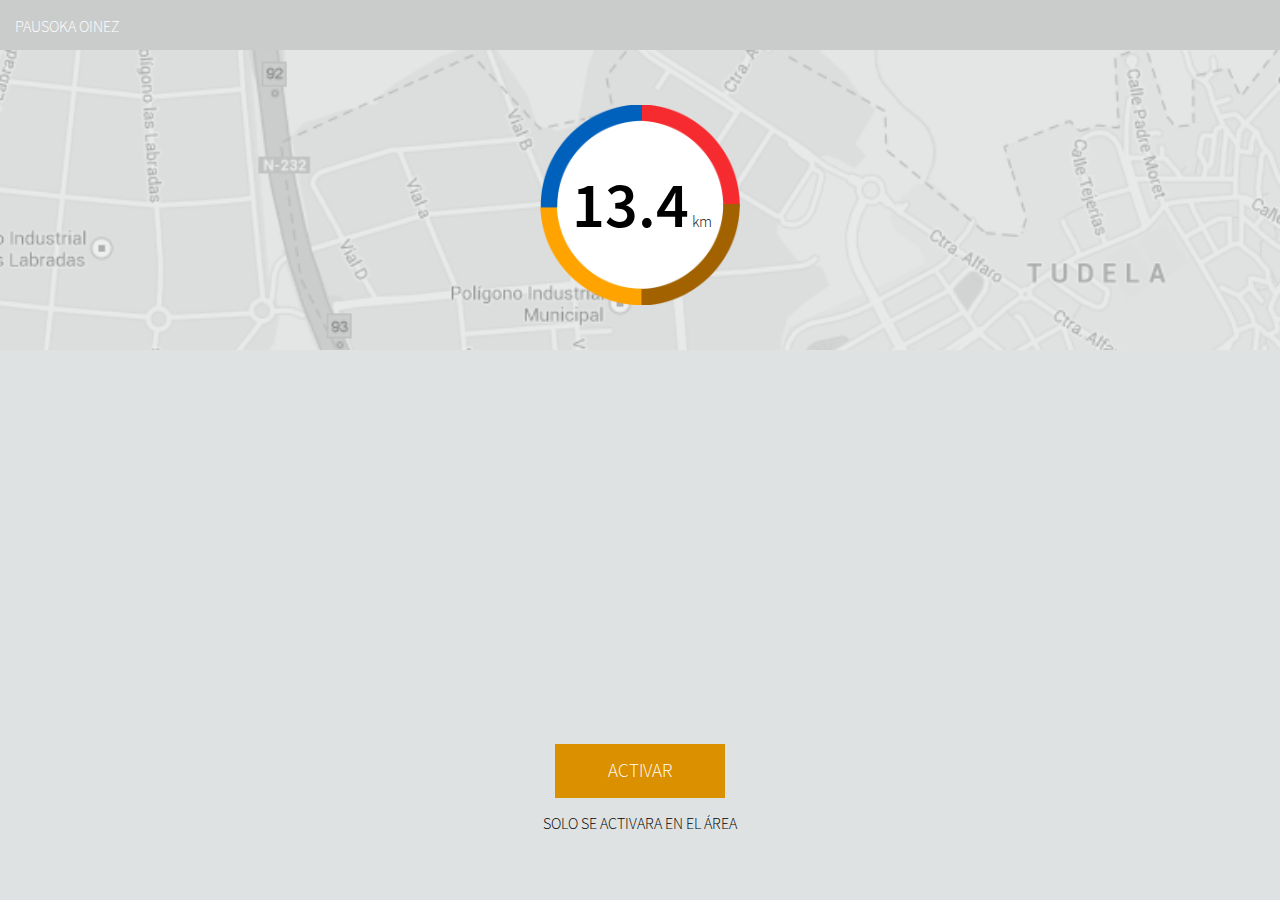
==== commit 444e24ff: "Cambios km" ====
--- a/www/index.html
+++ b/www/index.html
@@ -17,7 +17,7 @@
 	</div>
 	<div class="row wrapper-contador">
 		<div class="pasos">
-			<div class="contador"><span class="numero">3.4</span> <span class="km">km</span></div>
+			<div class="contador"><span class="numero">13.4</span> <span class="km">km</span></div>
 		</div>
 	</div>
 	<div class="row">
--- a/www/css/oinez.css
+++ b/www/css/oinez.css
@@ -69,7 +69,7 @@
 }
 
 .contador span {
-    left: 48px;
+    left: 32px;
     position: relative;
     top: 60px;
 }
@@ -129,7 +129,6 @@
        left: -26px;
 }
 
-
 .img-logo-intro {
 margin: 0 auto;
 width: 240px;
@@ -149,12 +148,10 @@
     text-transform: uppercase;
 }
 
-
 .intro {
   text-align: center;
   margin-top: 50px;
 }
-
 
 p.intro {
   margin-top: 0.5em;
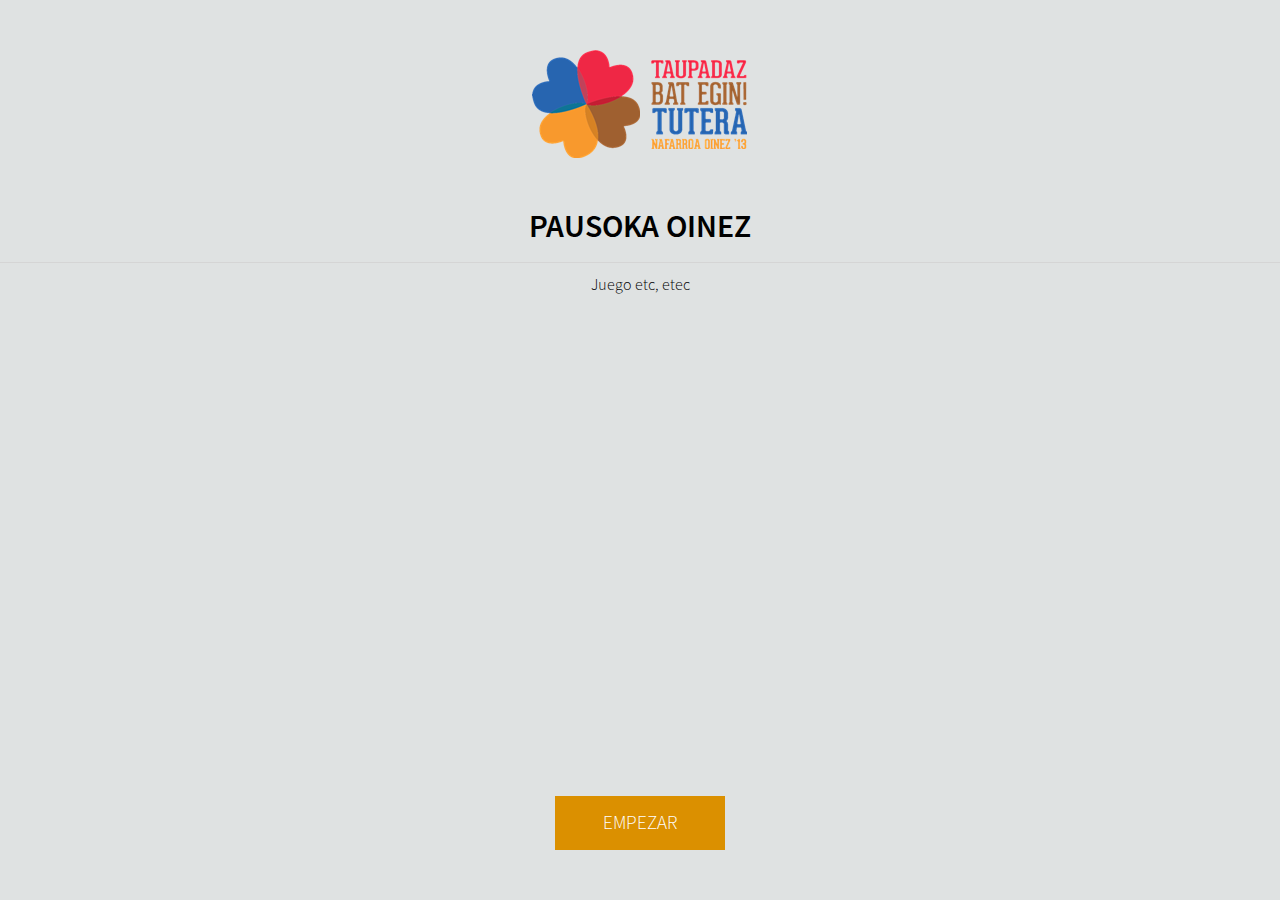
==== commit 4e476e15: "Cambio en el nombre de los ficheros, índex, y track TODO buscar algo para la transición o mirar spla" ====
--- a/www/index.html
+++ b/www/index.html
@@ -1,6 +1,7 @@
 <!DOCTYPE html>
 <head>
-	 <meta charset="utf-8" />
+<head>
+   <meta charset="utf-8" />
       <meta name="format-detection" content="telephone=no" />
       <meta name="viewport" content="user-scalable=no,initial-scale = 1.0,maximum-scale = 1.0">
   <title>Pausoak Oinez</title>
@@ -11,26 +12,20 @@
 </head>
 <body>
 	<div class="row">
-		<div class="header">
-			<div class="title">Pausoka Oinez</div>
+		<div class="intro">
+			<div class="img-logo-intro"><img src="img/logo-oinez.png"></div>
 		</div>
 	</div>
-	<div class="row wrapper-contador">
-		<div class="pasos">
-			<div class="contador"><span class="numero">13.4</span> <span class="km">km</span></div>
+	
+	<div class="row">
+		<div class="intrucciones">
+		<h4 class="pausoka">Pausoka Oinez</h4>
+    <p class="intro">Juego etc, etec </p>
 		</div>
+    <div class="activacion">
+    <div class="boton"><a href="track.html">Empezar</a></div>
+  </div>
 	</div>
-	<div class="row">
-		<div class="activacion">
-			<div class="boton blink">
-				<a href="#">Activar</a>
-      </div>
-			<div class="instrucciones">
-			<p>solo se activara en el área</p>
-			</div>
-		</div>
-	</div>
-<!-- 	<div class="fin"></div> -->
     <script type="text/javascript" src="js/jquery.js"></script>
         <script type="text/javascript" src="phonegap.js"></script>
         <script type="text/javascript" src="js/index.js"></script>
@@ -40,4 +35,5 @@
             });
         </script>
 </body>
+</body>
 </html>
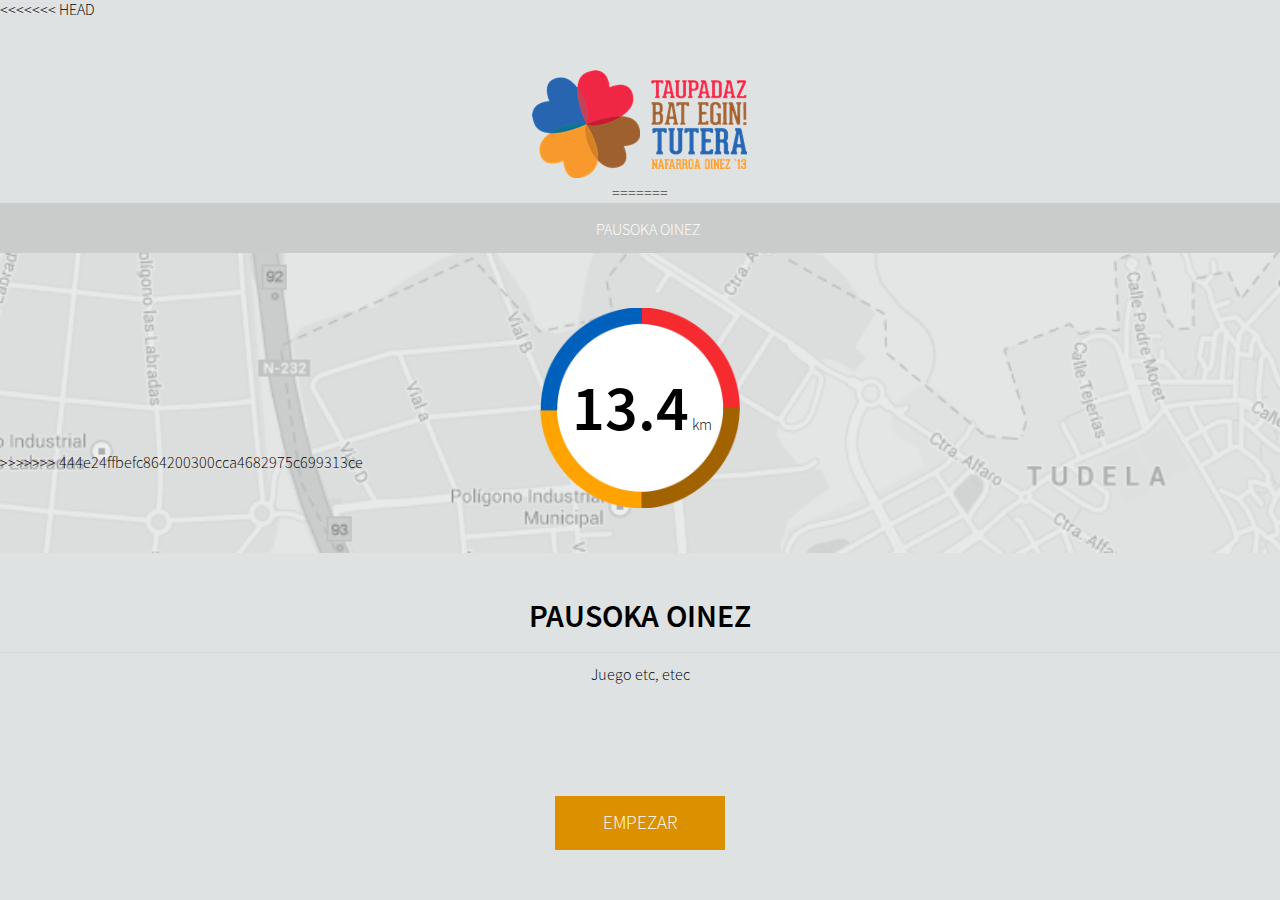
==== commit 2baea1a8: "Ver como quedan los números" ====
--- a/www/index.html
+++ b/www/index.html
@@ -12,8 +12,18 @@
 </head>
 <body>
 	<div class="row">
+<<<<<<< HEAD
 		<div class="intro">
 			<div class="img-logo-intro"><img src="img/logo-oinez.png"></div>
+=======
+		<div class="header">
+			<div class="title">Pausoka Oinez</div>
+		</div>
+	</div>
+	<div class="row wrapper-contador">
+		<div class="pasos">
+			<div class="contador"><span class="numero">13.4</span> <span class="km">km</span></div>
+>>>>>>> 444e24ffbefc864200300cca4682975c699313ce
 		</div>
 	</div>
 	
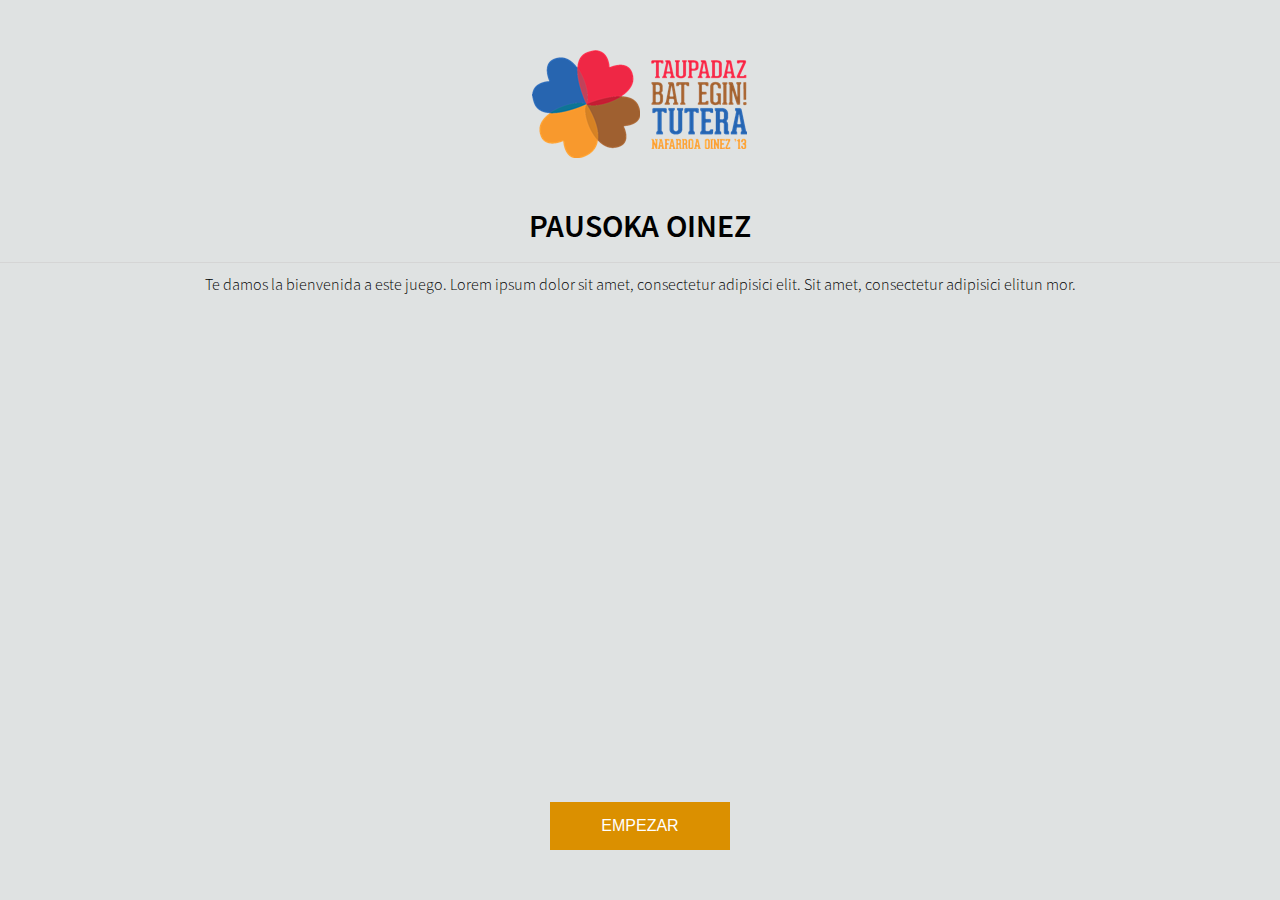
==== commit bdbd56fc: "Button es botón y arreglo html mezclado" ====
--- a/www/index.html
+++ b/www/index.html
@@ -11,29 +11,21 @@
   
 </head>
 <body>
-	<div class="row">
-<<<<<<< HEAD
+
+
 		<div class="intro">
 			<div class="img-logo-intro"><img src="img/logo-oinez.png"></div>
-=======
-		<div class="header">
-			<div class="title">Pausoka Oinez</div>
-		</div>
+
 	</div>
-	<div class="row wrapper-contador">
-		<div class="pasos">
-			<div class="contador"><span class="numero">13.4</span> <span class="km">km</span></div>
->>>>>>> 444e24ffbefc864200300cca4682975c699313ce
-		</div>
-	</div>
-	
 	<div class="row">
 		<div class="intrucciones">
 		<h4 class="pausoka">Pausoka Oinez</h4>
-    <p class="intro">Juego etc, etec </p>
+    <p class="intro">Te damos la bienvenida a este juego. Lorem ipsum dolor sit amet, consectetur adipisici elit. Sit amet, consectetur adipisici elitun mor.</p>
 		</div>
     <div class="activacion">
-    <div class="boton"><a href="track.html">Empezar</a></div>
+       <div class="boton-wrapper">
+          <button class="boton">Empezar</button>
+        </div>
   </div>
 	</div>
     <script type="text/javascript" src="js/jquery.js"></script>
--- a/www/css/oinez.css
+++ b/www/css/oinez.css
@@ -74,28 +74,17 @@
     top: 60px;
 }
 
-.boton a {
-  padding: 15px 10px;
-  background-color: #DB9000;
-  color: #fff;
-  width: 150px;
-  text-align: center;
-  text-transform: uppercase;
-  margin: 0 auto;
-  font-size: 1em;
-
-}
-
 
 .boton  {
   padding: 15px 10px;
   background-color: #DB9000;
   color: #fff;
-  width: 150px;
+  width: 180px;
   text-align: center;
   text-transform: uppercase;
   margin: 0 auto;
-    font-size: 1.2em;
+  font-size: 1em;
+  border: none
 
 }
 
@@ -162,4 +151,11 @@
 
 .instrucciones {
 text-transform: uppercase;
-}+}
+
+
+.boton-wrapper {
+  margin: 0 auto;
+  width: 180px;
+}
+
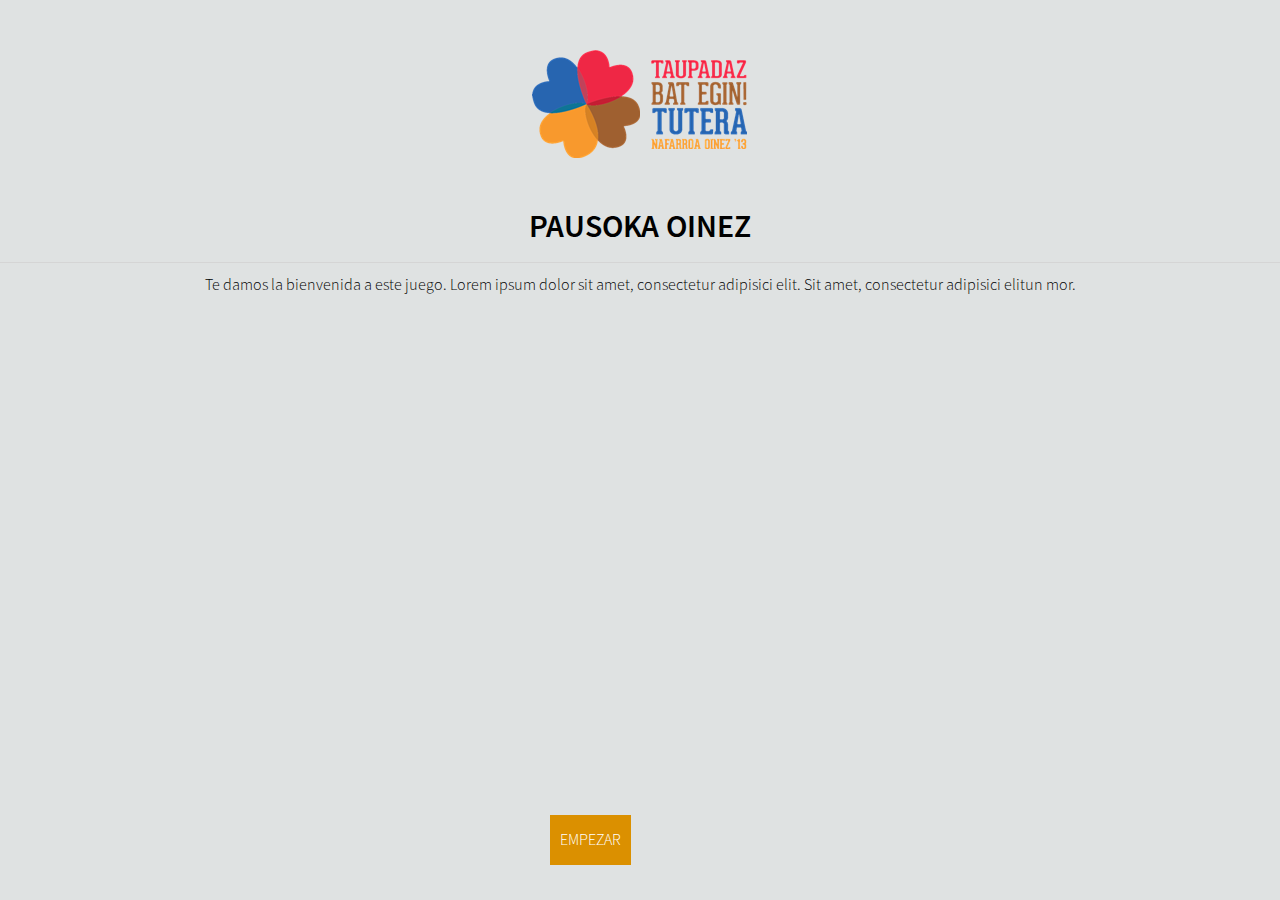
==== commit 49f506ed: "Correcciones del paso al disco nuevo" ====
--- a/www/index.html
+++ b/www/index.html
@@ -24,18 +24,13 @@
 		</div>
     <div class="activacion">
        <div class="boton-wrapper">
-          <button class="boton">Empezar</button>
+          <a class="boton" href="track.html">Empezar</a>
         </div>
   </div>
 	</div>
     <script type="text/javascript" src="js/jquery.js"></script>
-        <script type="text/javascript" src="phonegap.js"></script>
-        <script type="text/javascript" src="js/index.js"></script>
-        <script type="text/javascript">
-            $(document).ready(function() {
-                    app.initialize();
-            });
-        </script>
+    <script type="text/javascript" src="phonegap.js"></script>
+    <script type="text/javascript" src="js/index.js"></script>
 </body>
 </body>
 </html>
--- a/www/css/oinez.css
+++ b/www/css/oinez.css
@@ -89,6 +89,12 @@
 }
 
 
+
+.boton:disabled {
+  background-color: #ccc;
+}
+
+
 .activacion {
 position: absolute;
 bottom: 0;
